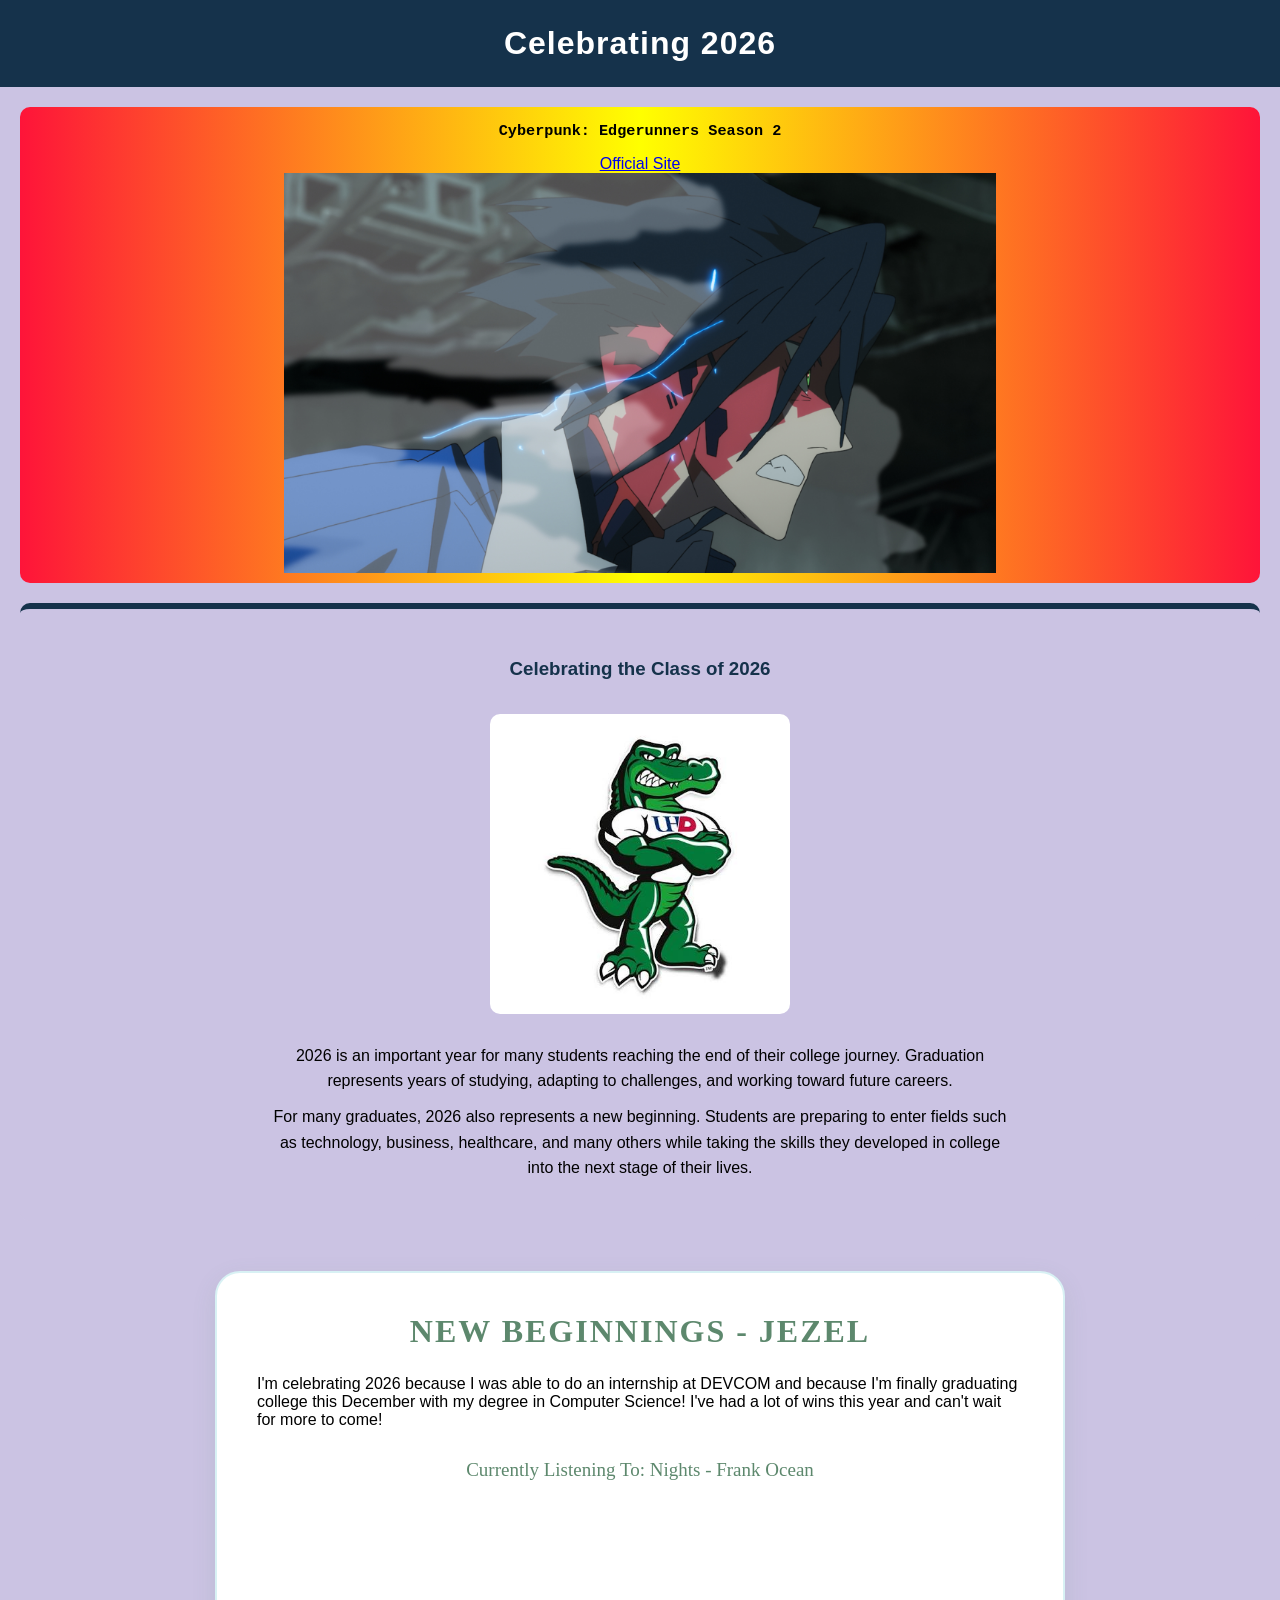
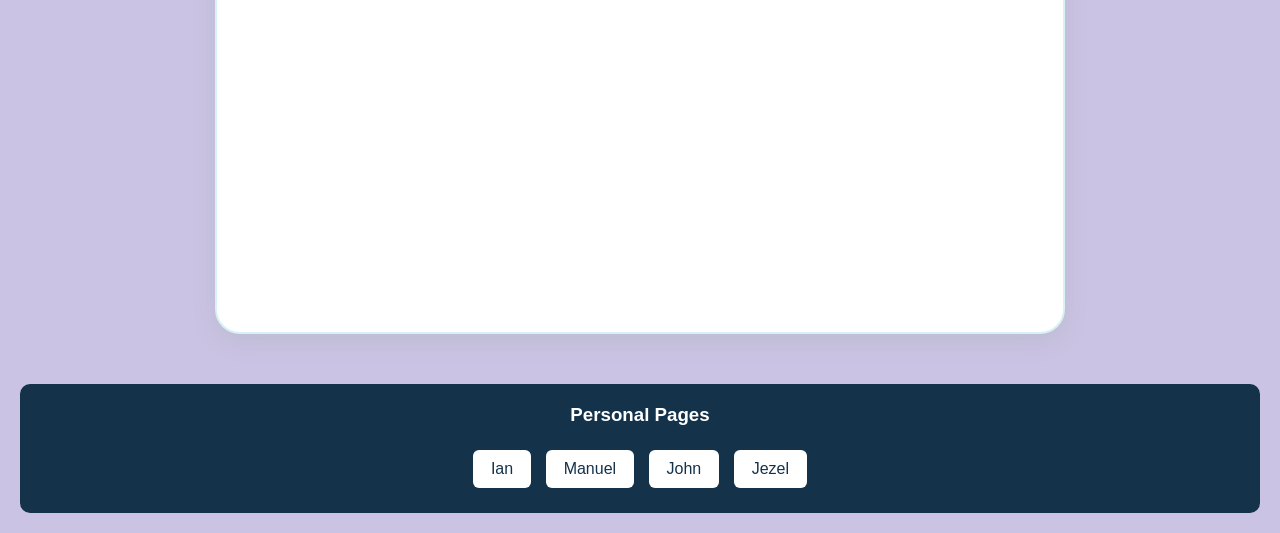
==== index.html @ 24ac6df6 "Added my personal webpage + section for main page" ====
<!DOCTYPE html>

<html>

<head>
    <meta charset="UTF-8">
    <title>Group 10's Website</title>
    <link rel="stylesheet" href="css/main.css">
    <script src="js/script.js"></script>
</head>

<body onload="autoSlideshow();">
    <h1>Celebrating 2026</h1>

    <section id="edgerunners_section" >

        <h3 id="edgerunners_title">Cyberpunk: Edgerunners Season 2</h3>
        <a href="https://www.cyberpunk.net/en/edgerunners2" class="section_link">Official Site</a>

        <div class="slideshow">
            <img src="images/Weak_pointing.jpeg" alt="Kingsley pointing" class="slide">
            <img src="images/D_angry.jpeg" alt="D angry" class="slide">
            <img src="images/Edgerunners_2_Night_City_dark.jpeg", alt="Dark city" class="slide">
        </div>

    </section>
<section id="graduation_section">

    <h3 id="graduation_title">Celebrating the Class of 2026</h3>

    <img src="images/uhd-gator.jpg"
         alt="University of Houston-Downtown Gator"
         class="graduation_image">

    <p>
        2026 is an important year for many students reaching the end of their college journey.
        Graduation represents years of studying, adapting to challenges, and working toward
        future careers.
    </p>

    <p>
        For many graduates, 2026 also represents a new beginning. Students are preparing
        to enter fields such as technology, business, healthcare, and many others while
        taking the skills they developed in college into the next stage of their lives.
    </p>
</section>

<section id="jezellys_section">

    <h3 id="jezel_title">New Beginnings - Jezel</h3>

    <p>
        I'm celebrating 2026 because I was able to do an internship
        at DEVCOM and because I'm finally graduating college 
        this December with my degree in Computer Science!
        I've had a lot of wins this year and can't wait for more to come!
    </p>

    
<div class="jezel_music">

    <h4>Currently Listening To: Nights - Frank Ocean</h4>

    <iframe
        style="border-radius:12px"
        src="https://open.spotify.com/embed/track/7eqoqGkKwgOaWNNHx90uEZ?utm_source=generator"
        width="100%"
        height="352"
        frameborder="0"
        allowfullscreen
        allow="autoplay; clipboard-write; encrypted-media; fullscreen; picture-in-picture"
        loading="lazy">
    </iframe>

</div>



</section>

<div id="personal_pages">
    <h3>Personal Pages</h3>

    <a href="pages/Ian.html">Ian</a>
    <a href="pages/manuel.html">Manuel</a>
    <a href="pages/john-webpage.html">John</a>
    <a href="pages/jezel.html">Jezel</a>
</div>
</body>

</html>
---- css/main.css ----
body {
    background-color: #CBC3E3;
    font-family: Arial, sans-serif;
    margin: 0;
}

h1 {
    text-align: center;
    background-color: #15324b;
    color: white;
    margin: 0;
    padding: 25px;
    letter-spacing: 1px;
}

section {
    margin: 20px;
    border-radius: 10px;
    overflow: hidden;
}

#edgerunners_section{
    padding-bottom: 10px;
    background-image: linear-gradient(to right, #FE1439, yellow, #FE1439);
}

#edgerunners_title{
    font-family: monospace;
    text-align: center;
}

.section_link{
    display: block;
    text-align: center;
}

.slide{
    height: 400px;
    display: block;
    margin-left: auto;
    margin-right: auto;
}
#graduation_section {
    background-color: #CBC3E3;
    padding: 30px;
    text-align: center;
    border-top: 6px solid #15324b;
}
#graduation_title {
    color: #15324b;
}

.graduation_image {
    width: 300px;
    max-width: 90%;
    border-radius: 10px;
    margin: 15px 0;
}

#graduation_section p {
    max-width: 750px;
    margin: 10px auto;
    line-height: 1.6;
}
#personal_pages {
    background-color: #15324b;
    color: white;
    text-align: center;
    padding: 20px;
    margin: 20px;
    border-radius: 10px;
}

#personal_pages h3 {
    margin-top: 0;
}

#personal_pages a {
    display: inline-block;
    background-color: white;
    color: #15324b;
    text-decoration: none;
    padding: 10px 18px;
    margin: 5px;
    border-radius: 6px;
}

#personal_pages a:hover {
    background-color: #eaf2f8;
}



.jezel_music {
    text-align: center;
    max-width: 550px;
    margin: 30px auto;
}

.jezel_music h4 {
    color: #5D886D;
    font-family: Georgia, serif;
    font-size: 19px;
    font-weight: normal;
}

.jezel_music iframe {
    width: 100%;
    border: none;
    border-radius: 12px;
}


#jezellys_section {
    background-color: white;
    border: 2px solid #D8F1F4;
    border-radius: 25px;
    padding: 40px;
    margin: 50px auto;
    max-width: 850px;
    box-sizing: border-box;
    box-shadow: 0 8px 25px rgba(93, 136, 109, 0.12);
}


#jezel_title {
    color: #5D886D;
    font-family: Georgia, serif;
    font-size: 32px;
    font-weight: bold;
    text-align: center;
    text-transform: uppercase;
    letter-spacing: 2px;
    background: transparent;
    width: 100%;
    padding: 0;
    margin: 0 0 25px 0;
    box-shadow: none;
}
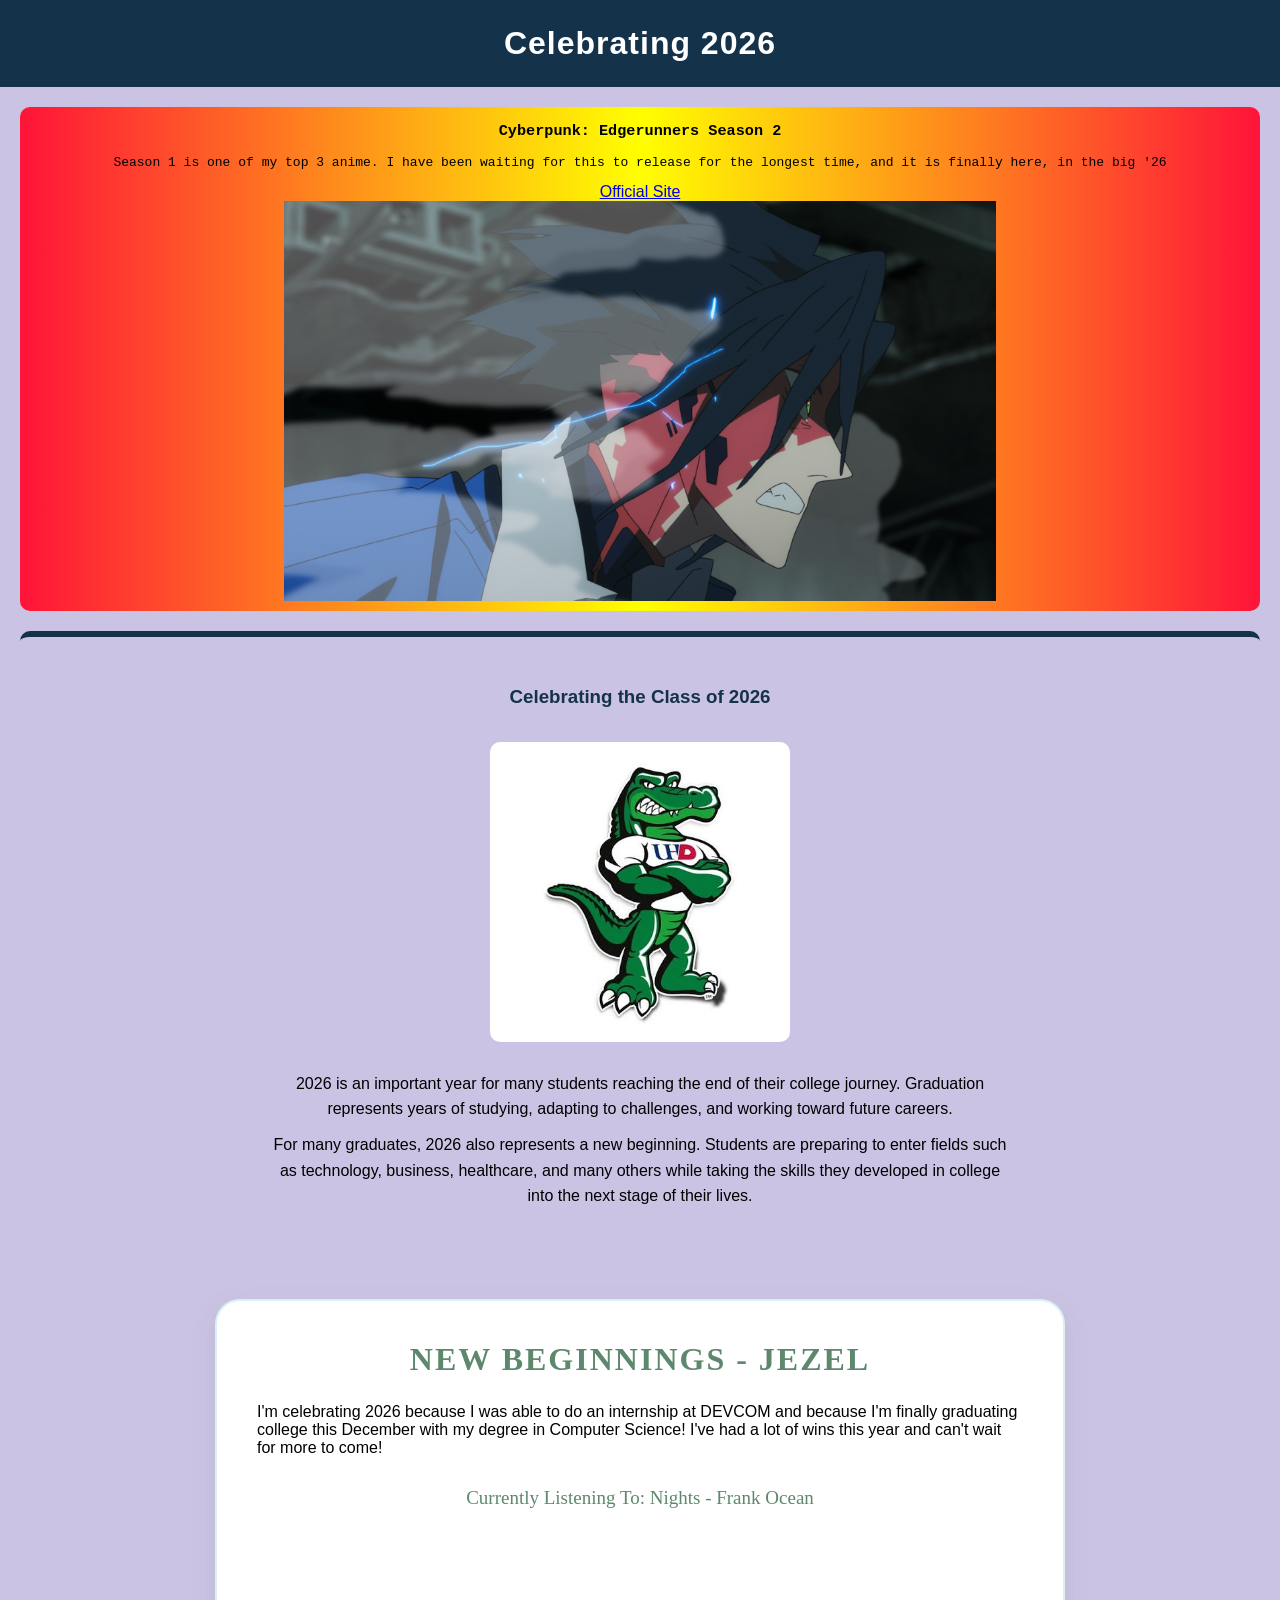
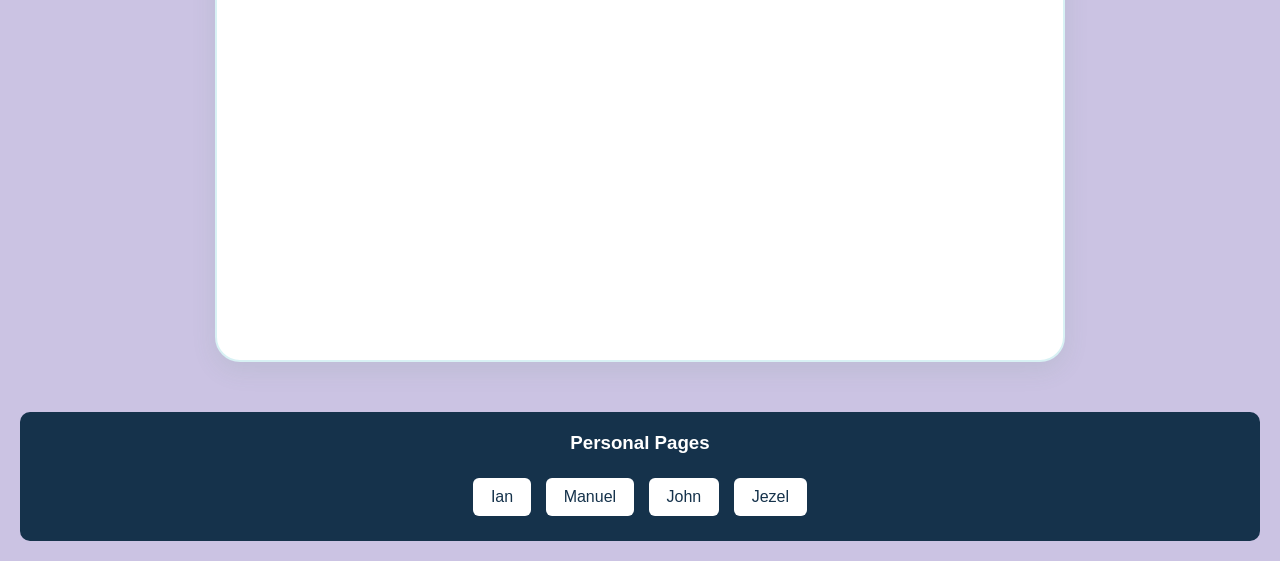
==== commit d3aa095e: "Added text" ====
--- a/index.html
+++ b/index.html
@@ -15,6 +15,7 @@
     <section id="edgerunners_section" >
 
         <h3 id="edgerunners_title">Cyberpunk: Edgerunners Season 2</h3>
+        <p style="font-family: monospace; text-align: center;">Season 1 is one of my top 3 anime. I have been waiting for this to release for the longest time, and it is finally here, in the big '26</p>
         <a href="https://www.cyberpunk.net/en/edgerunners2" class="section_link">Official Site</a>
 
         <div class="slideshow">
@@ -22,6 +23,8 @@
             <img src="images/D_angry.jpeg" alt="D angry" class="slide">
             <img src="images/Edgerunners_2_Night_City_dark.jpeg", alt="Dark city" class="slide">
         </div>
+
+        
 
     </section>
 <section id="graduation_section">
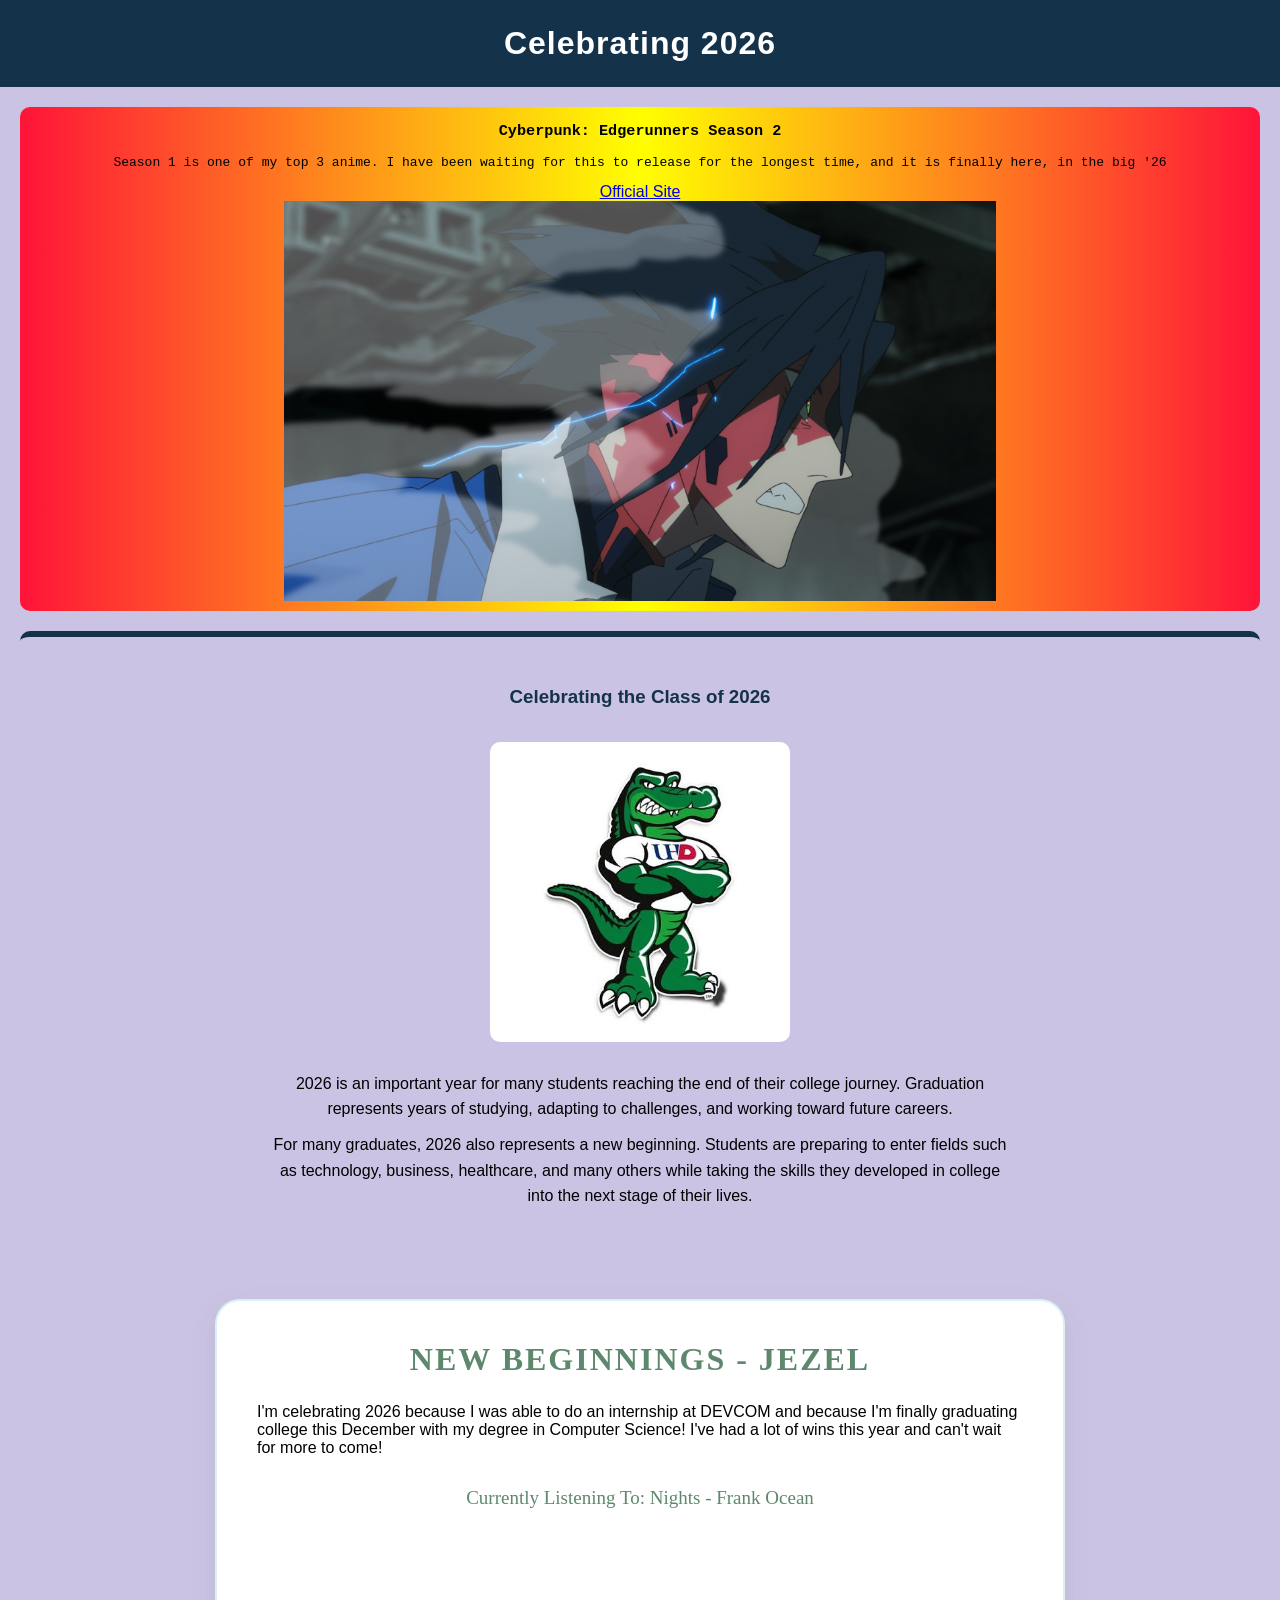
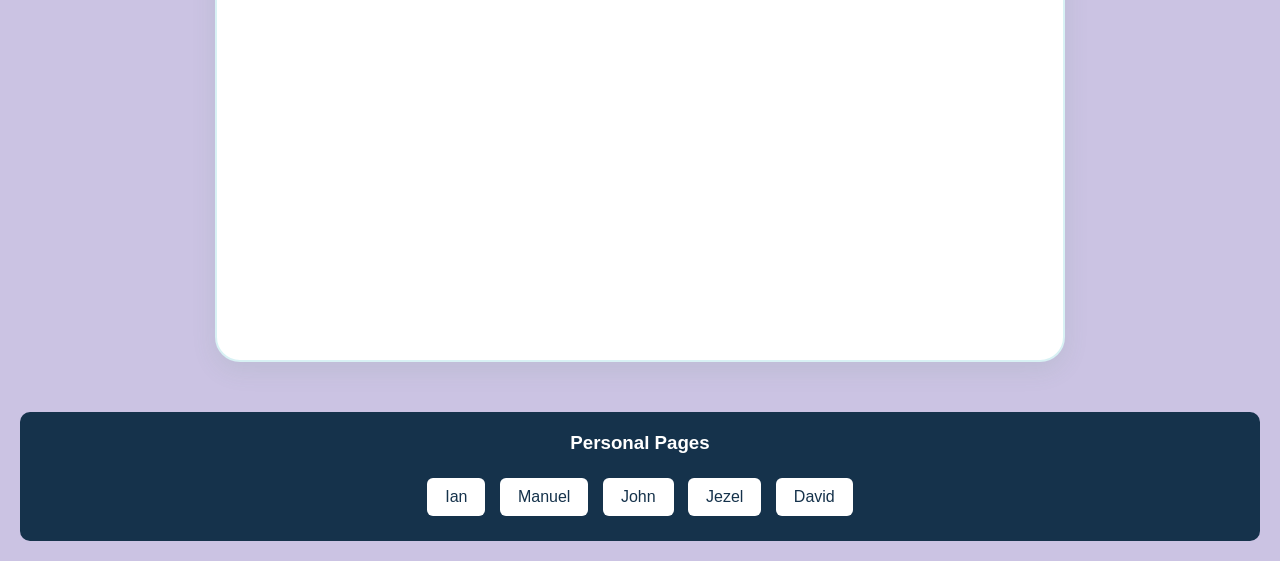
==== commit 219067c1: "added my page, images, and page link" ====
--- a/index.html
+++ b/index.html
@@ -88,6 +88,7 @@
     <a href="pages/manuel.html">Manuel</a>
     <a href="pages/john-webpage.html">John</a>
     <a href="pages/jezel.html">Jezel</a>
+    <a href="pages/david.html">David</a>
 </div>
 </body>
 
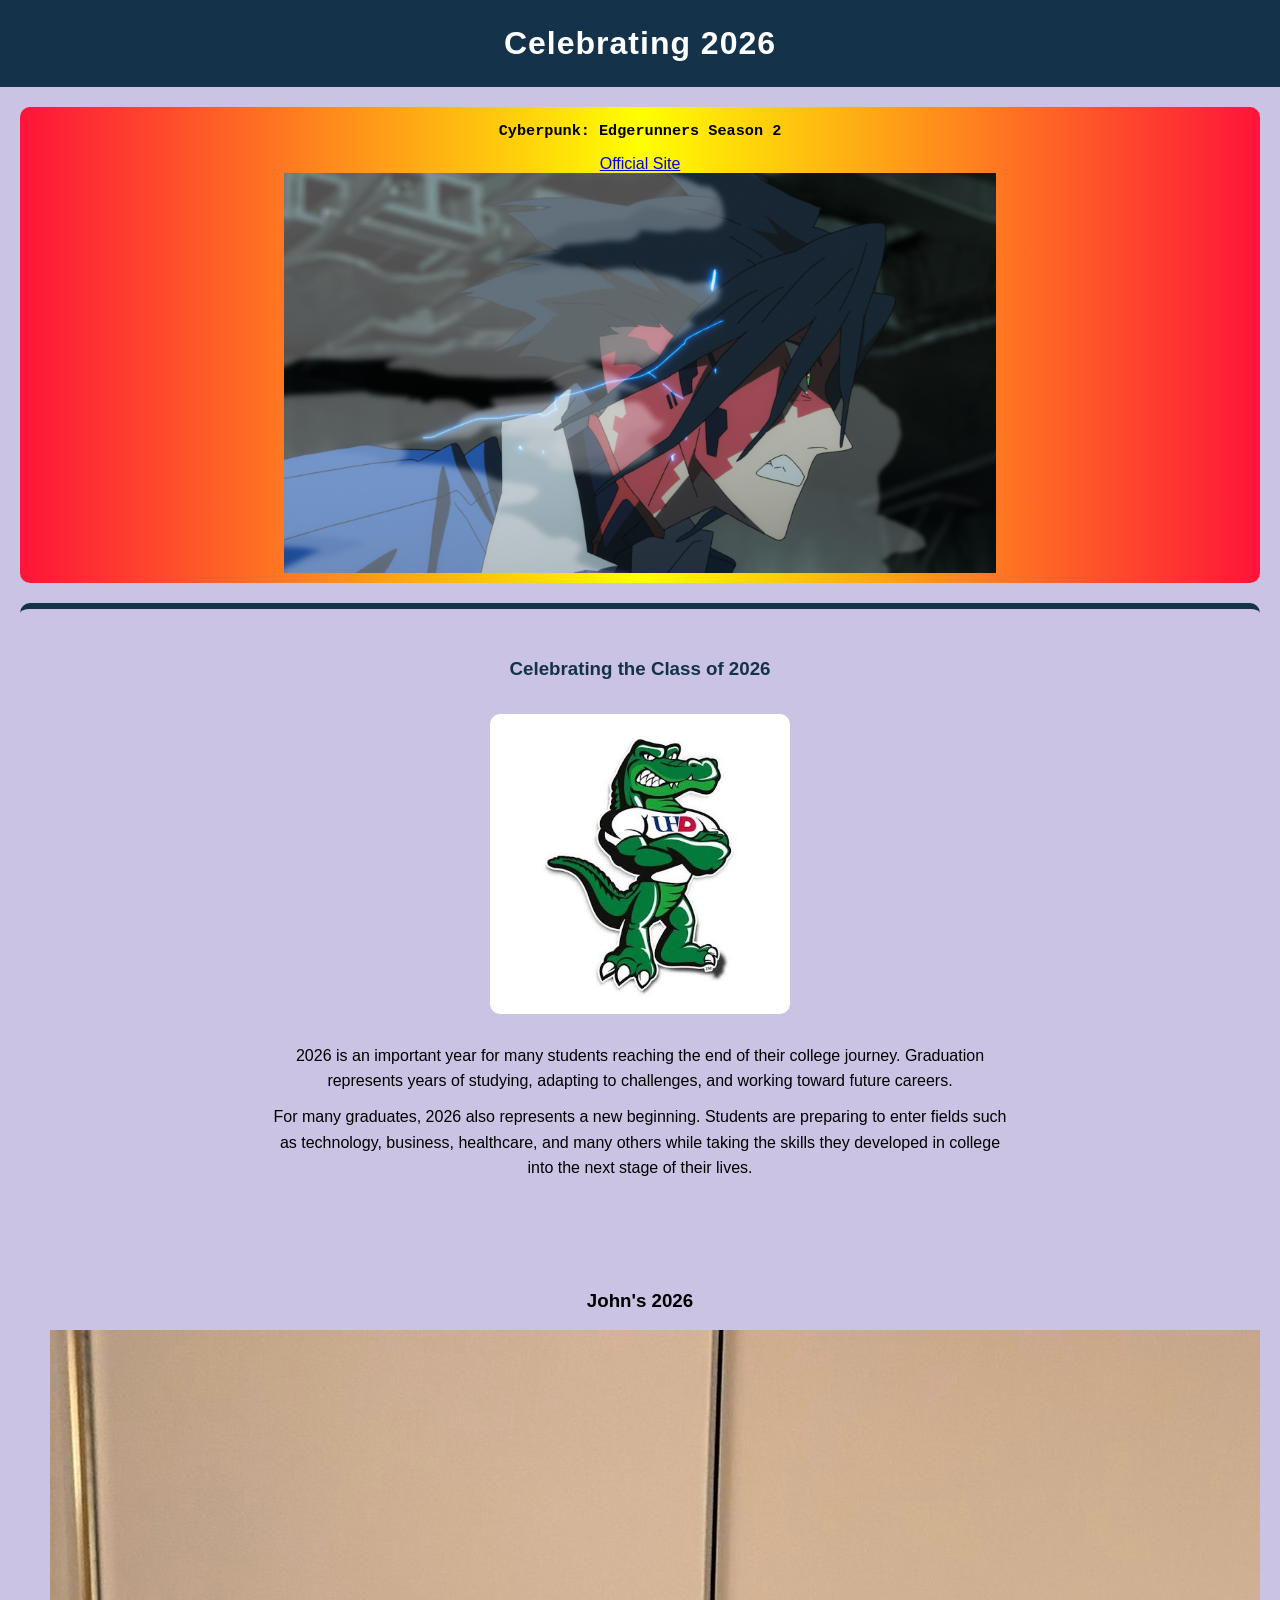
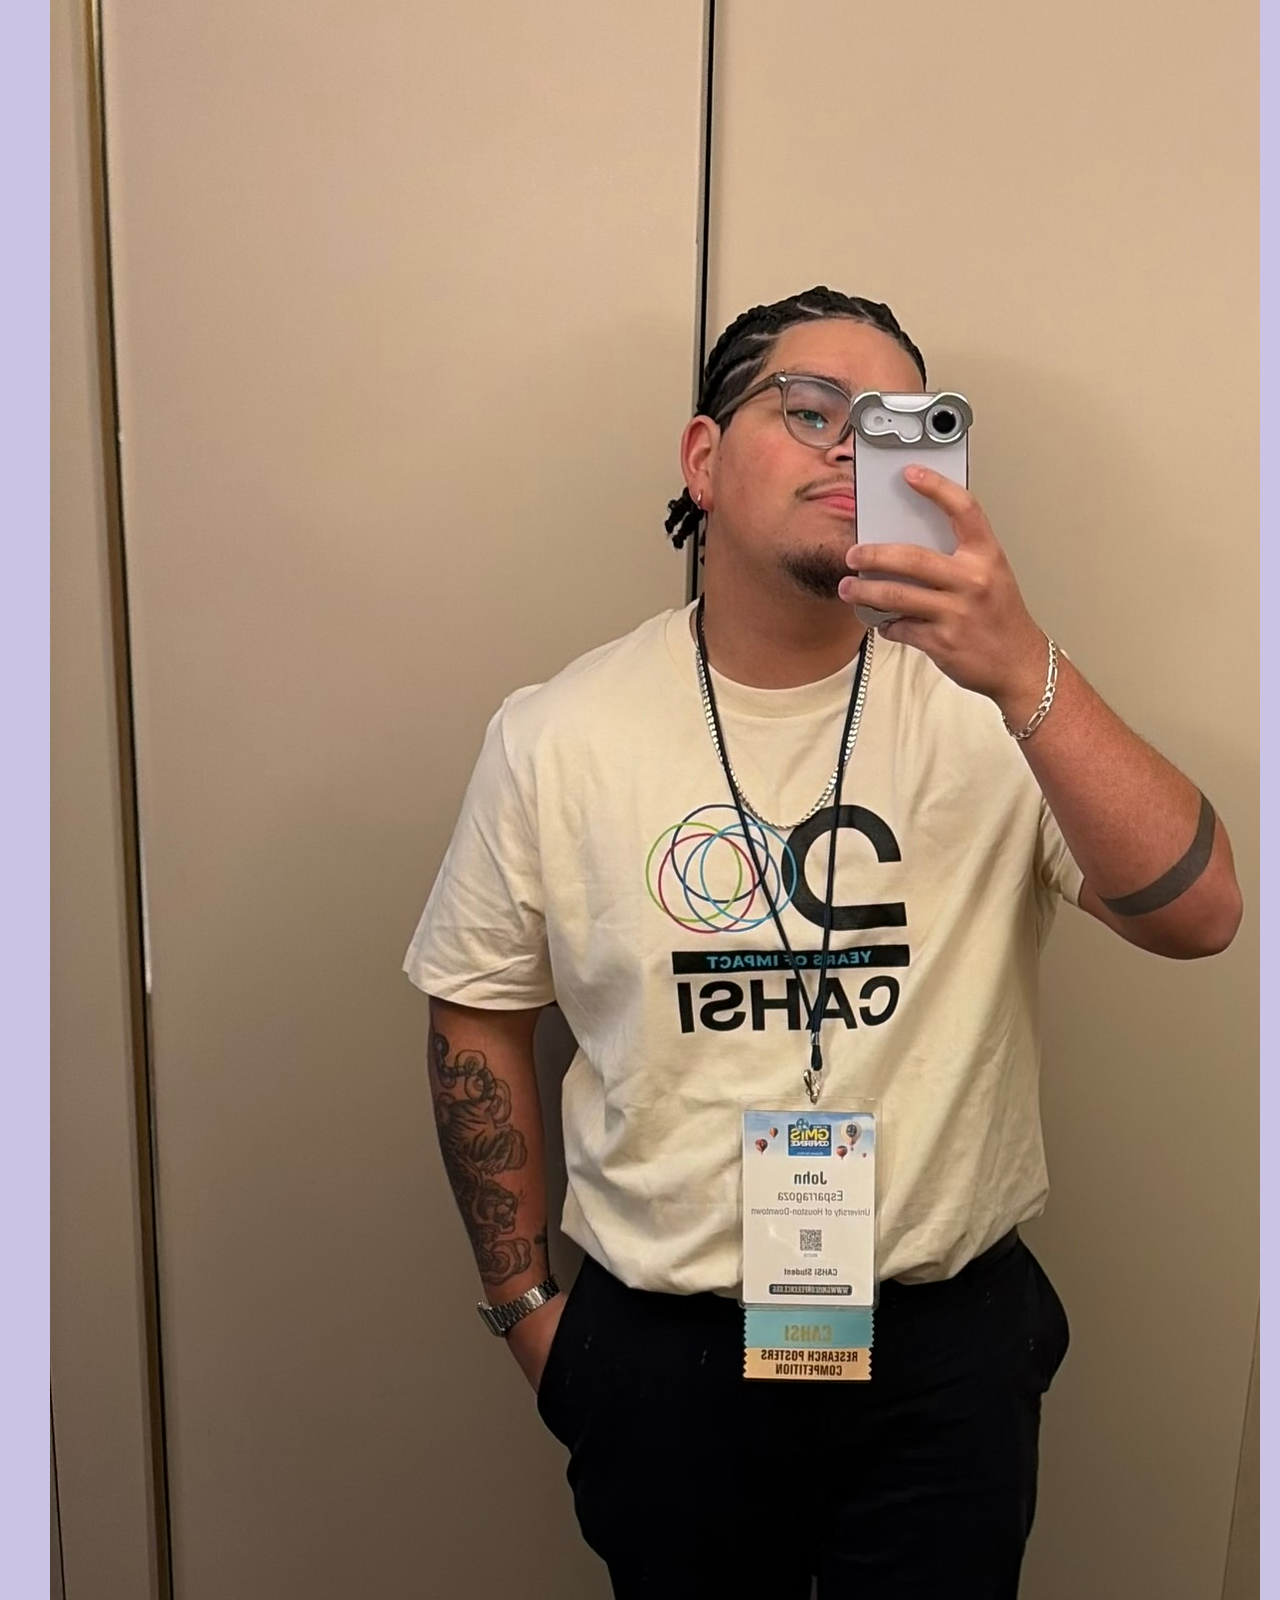
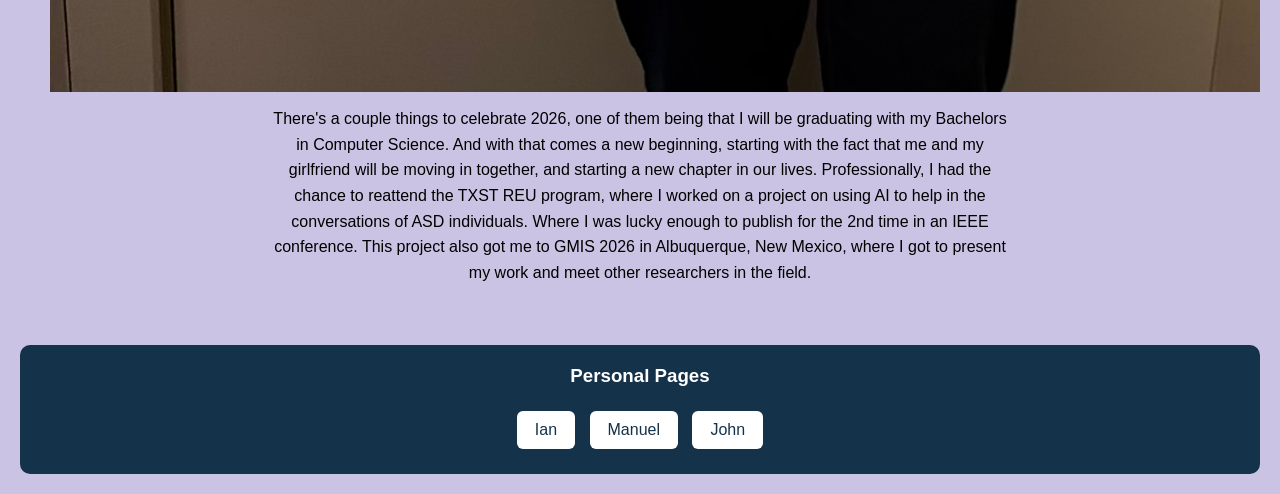
==== commit d3b4f457: "johns section" ====
--- a/index.html
+++ b/index.html
@@ -15,7 +15,6 @@
     <section id="edgerunners_section" >
 
         <h3 id="edgerunners_title">Cyberpunk: Edgerunners Season 2</h3>
-        <p style="font-family: monospace; text-align: center;">Season 1 is one of my top 3 anime. I have been waiting for this to release for the longest time, and it is finally here, in the big '26</p>
         <a href="https://www.cyberpunk.net/en/edgerunners2" class="section_link">Official Site</a>
 
         <div class="slideshow">
@@ -23,8 +22,6 @@
             <img src="images/D_angry.jpeg" alt="D angry" class="slide">
             <img src="images/Edgerunners_2_Night_City_dark.jpeg", alt="Dark city" class="slide">
         </div>
-
-        
 
     </section>
 <section id="graduation_section">
@@ -48,37 +45,19 @@
     </p>
 </section>
 
-<section id="jezellys_section">
+<section id="johns_section">
 
-    <h3 id="jezel_title">New Beginnings - Jezel</h3>
-
+    <h3 id="johns_title">John's 2026</h3>
+    <img src="images/gmis-selfie.JPEG" alt="John at GMIS 2026" class="johns_image">
     <p>
-        I'm celebrating 2026 because I was able to do an internship
-        at DEVCOM and because I'm finally graduating college 
-        this December with my degree in Computer Science!
-        I've had a lot of wins this year and can't wait for more to come!
+        There's a couple things to celebrate 2026, one of them being that I will be graduating with 
+        my Bachelors in Computer Science. And with that comes a new beginning, starting with the fact that me and
+        my girlfriend will be moving in together, and starting a new chapter in our lives.
+        Professionally, I had the chance to reattend the TXST REU program, where I worked on a project on using AI
+        to help in the conversations of ASD individuals. Where I was lucky enough to publish for the 2nd time in an
+        IEEE conference. This project also got me to GMIS 2026 in Albuquerque, New Mexico, where I got to present my 
+        work and meet other researchers in the field. 
     </p>
-
-    
-<div class="jezel_music">
-
-    <h4>Currently Listening To: Nights - Frank Ocean</h4>
-
-    <iframe
-        style="border-radius:12px"
-        src="https://open.spotify.com/embed/track/7eqoqGkKwgOaWNNHx90uEZ?utm_source=generator"
-        width="100%"
-        height="352"
-        frameborder="0"
-        allowfullscreen
-        allow="autoplay; clipboard-write; encrypted-media; fullscreen; picture-in-picture"
-        loading="lazy">
-    </iframe>
-
-</div>
-
-
-
 </section>
 
 <div id="personal_pages">
@@ -87,8 +66,6 @@
     <a href="pages/Ian.html">Ian</a>
     <a href="pages/manuel.html">Manuel</a>
     <a href="pages/john-webpage.html">John</a>
-    <a href="pages/jezel.html">Jezel</a>
-    <a href="pages/david.html">David</a>
 </div>
 </body>
 
--- a/css/main.css
+++ b/css/main.css
@@ -62,6 +62,26 @@
     margin: 10px auto;
     line-height: 1.6;
 }
+
+#johns_section {
+    background-color: #CBC3E3;
+    padding: 30px;
+    text-align: center;
+}
+
+#johns_section p {
+    max-width: 750px;
+    margin: 10px auto;
+    line-height: 1.6;
+}
+
+#johns_image {
+    width: 300px;
+    max-width: 90%;
+    border-radius: 10px;
+    margin: 15px 0;
+}
+
 #personal_pages {
     background-color: #15324b;
     color: white;
@@ -88,52 +108,3 @@
 #personal_pages a:hover {
     background-color: #eaf2f8;
 }
-
-
-
-.jezel_music {
-    text-align: center;
-    max-width: 550px;
-    margin: 30px auto;
-}
-
-.jezel_music h4 {
-    color: #5D886D;
-    font-family: Georgia, serif;
-    font-size: 19px;
-    font-weight: normal;
-}
-
-.jezel_music iframe {
-    width: 100%;
-    border: none;
-    border-radius: 12px;
-}
-
-
-#jezellys_section {
-    background-color: white;
-    border: 2px solid #D8F1F4;
-    border-radius: 25px;
-    padding: 40px;
-    margin: 50px auto;
-    max-width: 850px;
-    box-sizing: border-box;
-    box-shadow: 0 8px 25px rgba(93, 136, 109, 0.12);
-}
-
-
-#jezel_title {
-    color: #5D886D;
-    font-family: Georgia, serif;
-    font-size: 32px;
-    font-weight: bold;
-    text-align: center;
-    text-transform: uppercase;
-    letter-spacing: 2px;
-    background: transparent;
-    width: 100%;
-    padding: 0;
-    margin: 0 0 25px 0;
-    box-shadow: none;
-}
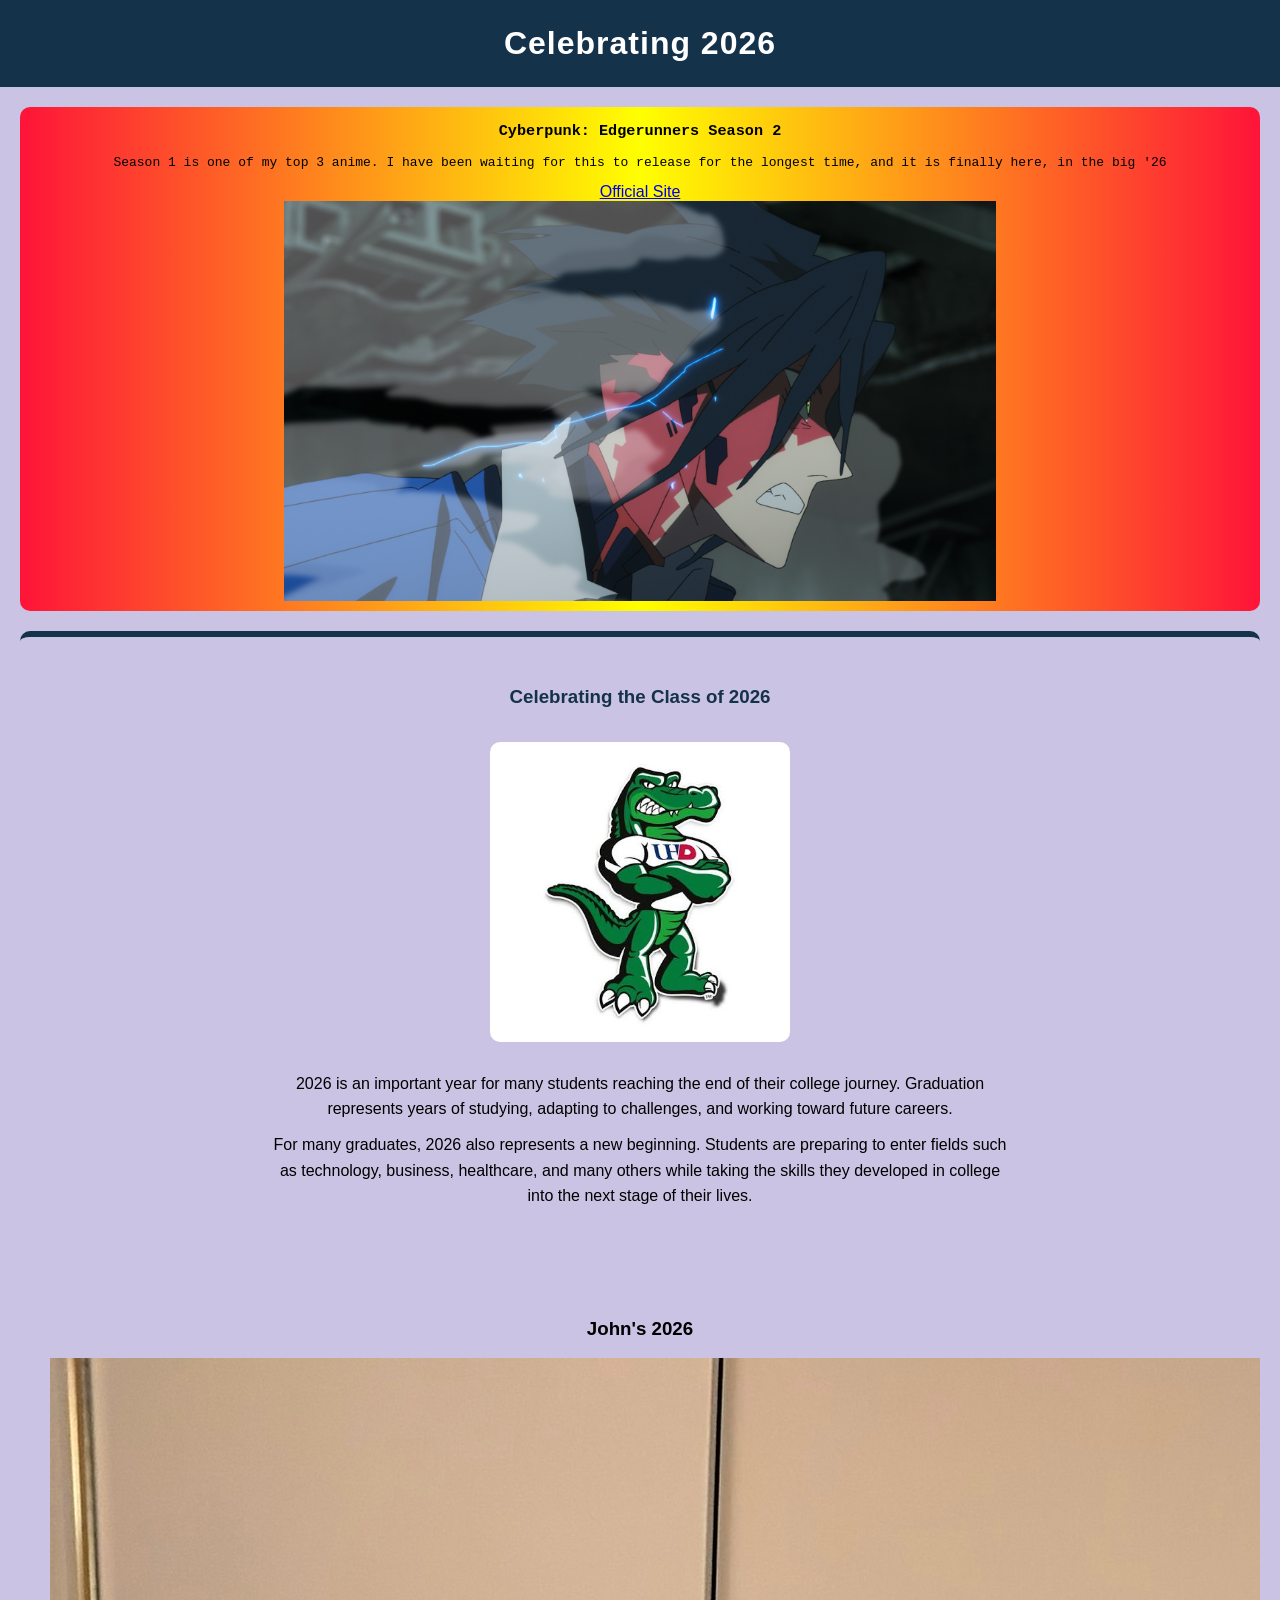
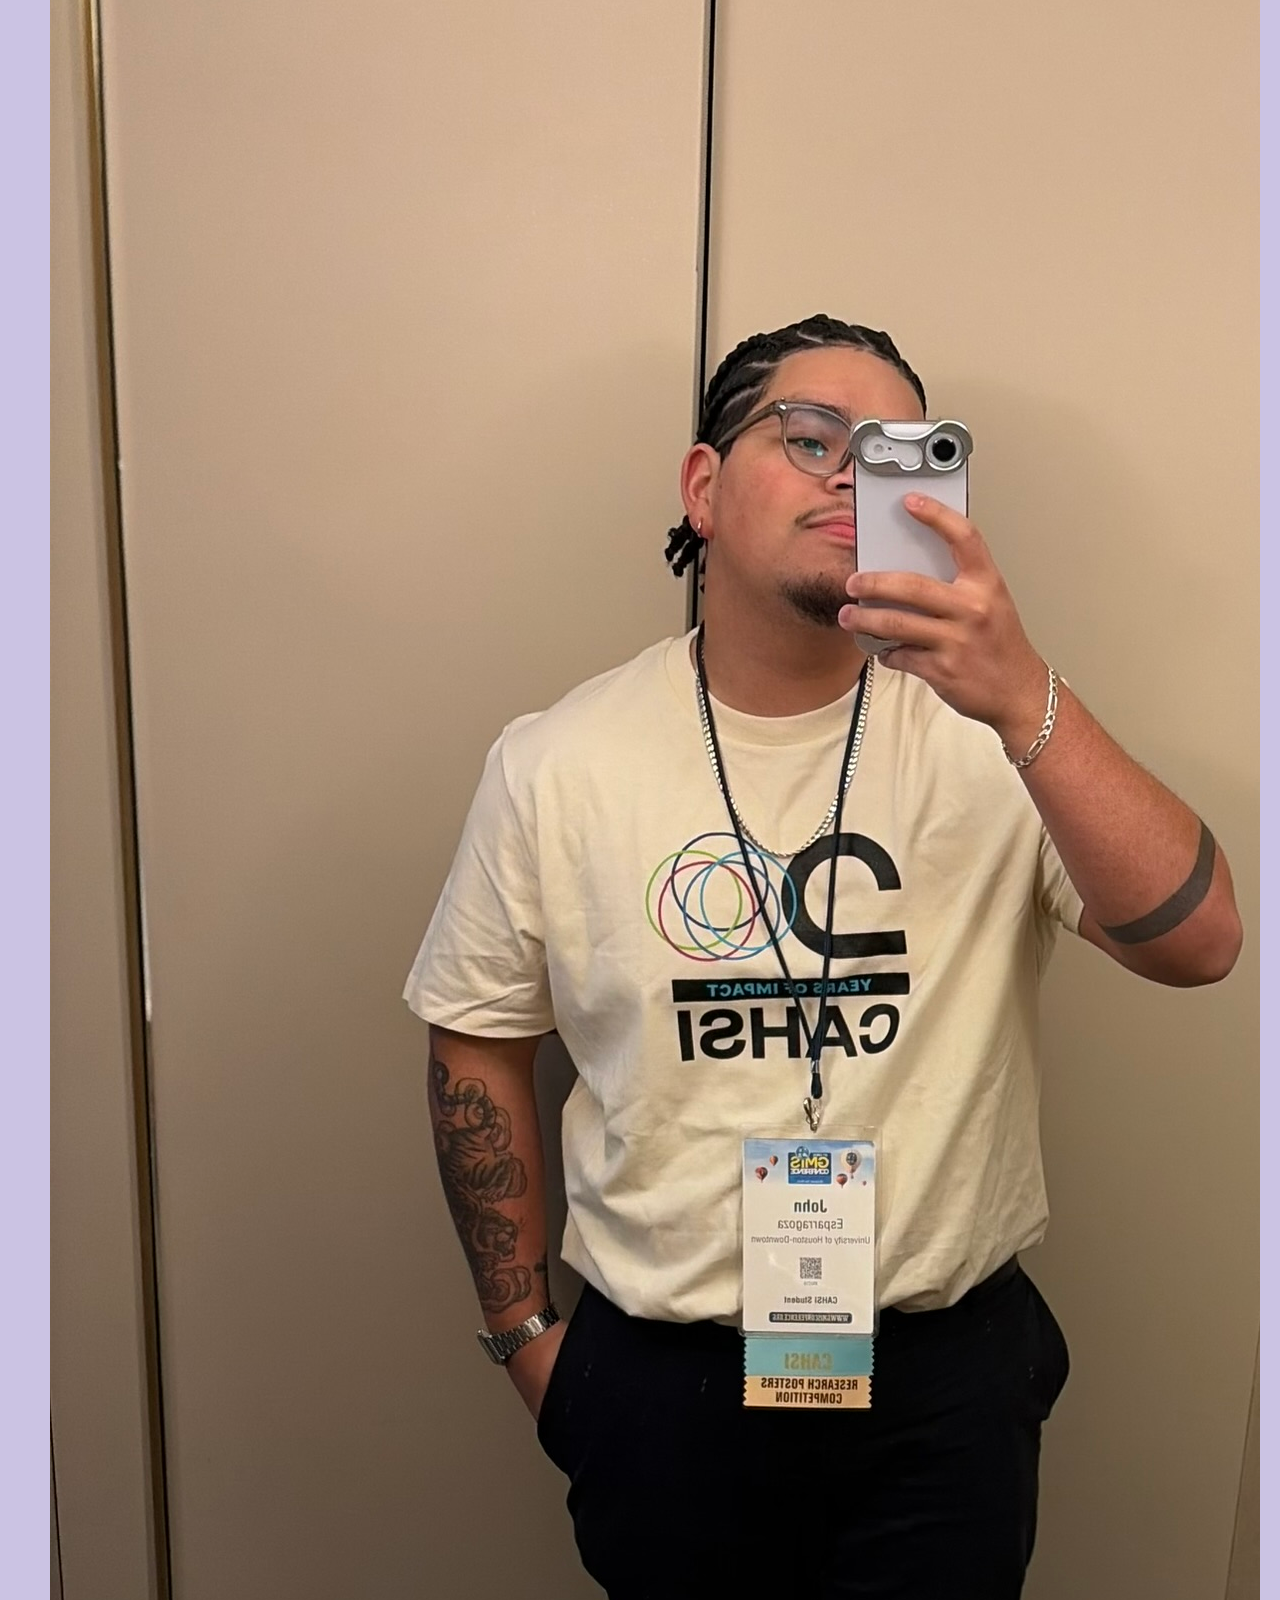
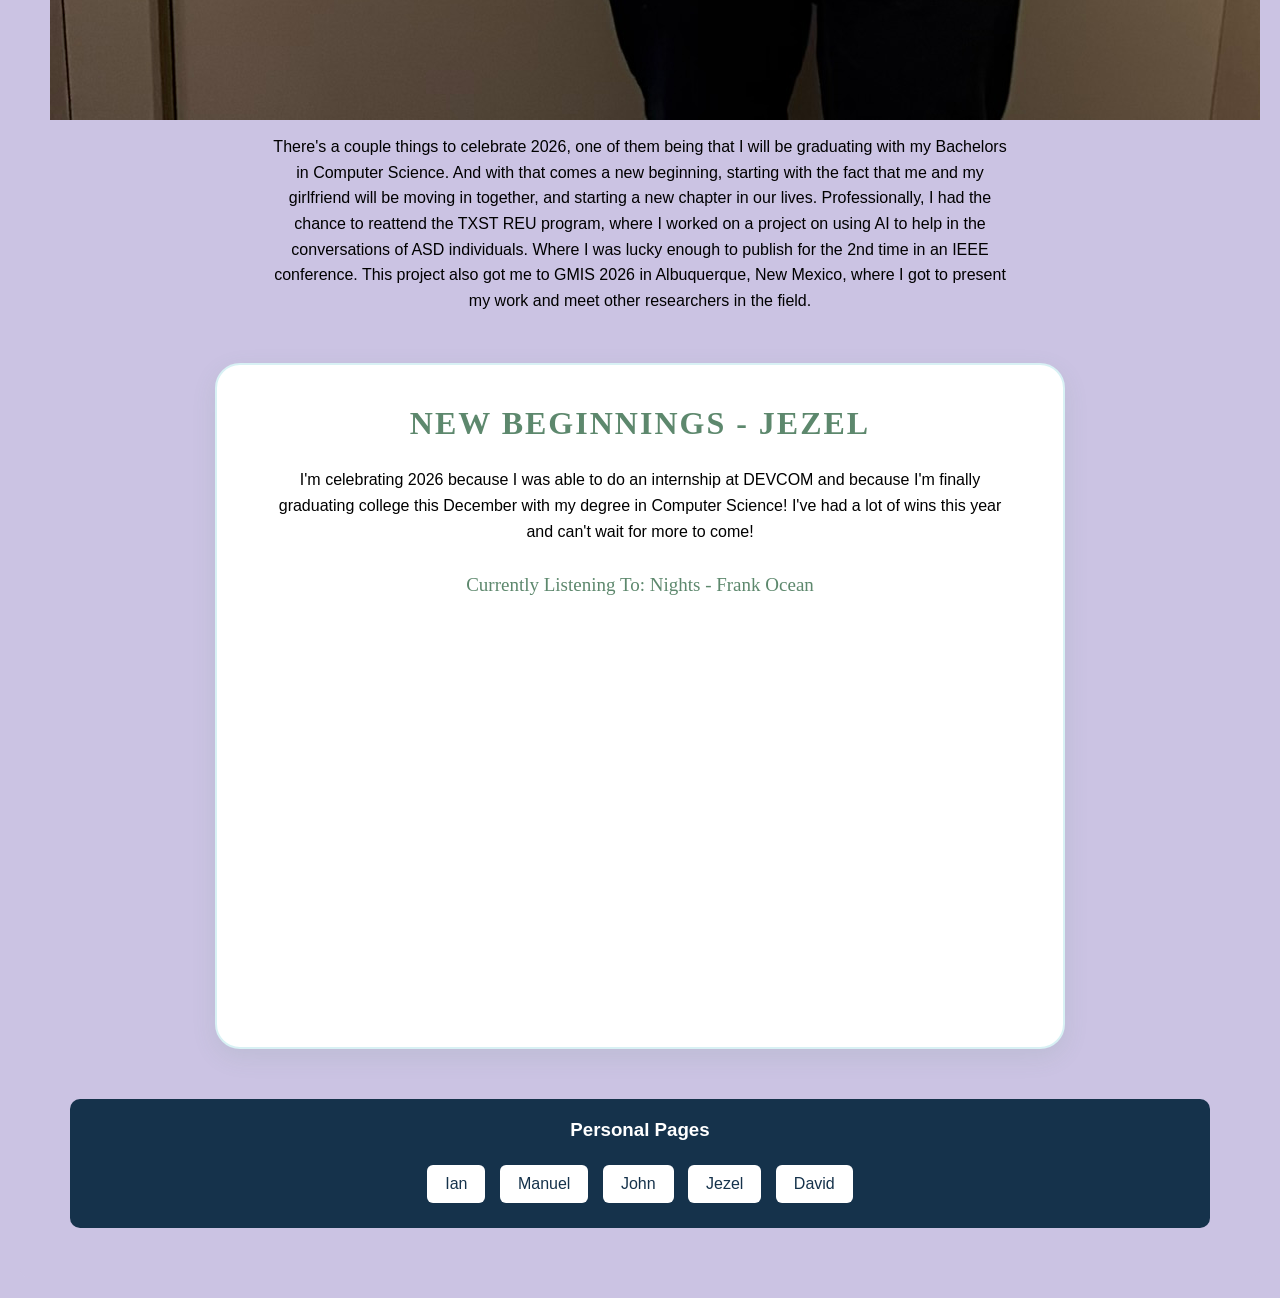
==== commit bf33db1d: "Merge branch 'main' of https://github.com/ianlapaglia/Group10Website" ====
--- a/index.html
+++ b/index.html
@@ -15,6 +15,7 @@
     <section id="edgerunners_section" >
 
         <h3 id="edgerunners_title">Cyberpunk: Edgerunners Season 2</h3>
+        <p style="font-family: monospace; text-align: center;">Season 1 is one of my top 3 anime. I have been waiting for this to release for the longest time, and it is finally here, in the big '26</p>
         <a href="https://www.cyberpunk.net/en/edgerunners2" class="section_link">Official Site</a>
 
         <div class="slideshow">
@@ -22,6 +23,8 @@
             <img src="images/D_angry.jpeg" alt="D angry" class="slide">
             <img src="images/Edgerunners_2_Night_City_dark.jpeg", alt="Dark city" class="slide">
         </div>
+
+        
 
     </section>
 <section id="graduation_section">
@@ -58,6 +61,38 @@
         IEEE conference. This project also got me to GMIS 2026 in Albuquerque, New Mexico, where I got to present my 
         work and meet other researchers in the field. 
     </p>
+    
+<section id="jezellys_section">
+
+    <h3 id="jezel_title">New Beginnings - Jezel</h3>
+
+    <p>
+        I'm celebrating 2026 because I was able to do an internship
+        at DEVCOM and because I'm finally graduating college 
+        this December with my degree in Computer Science!
+        I've had a lot of wins this year and can't wait for more to come!
+    </p>
+
+    
+<div class="jezel_music">
+
+    <h4>Currently Listening To: Nights - Frank Ocean</h4>
+
+    <iframe
+        style="border-radius:12px"
+        src="https://open.spotify.com/embed/track/7eqoqGkKwgOaWNNHx90uEZ?utm_source=generator"
+        width="100%"
+        height="352"
+        frameborder="0"
+        allowfullscreen
+        allow="autoplay; clipboard-write; encrypted-media; fullscreen; picture-in-picture"
+        loading="lazy">
+    </iframe>
+
+</div>
+
+
+
 </section>
 
 <div id="personal_pages">
@@ -66,6 +101,8 @@
     <a href="pages/Ian.html">Ian</a>
     <a href="pages/manuel.html">Manuel</a>
     <a href="pages/john-webpage.html">John</a>
+    <a href="pages/jezel.html">Jezel</a>
+    <a href="pages/david.html">David</a>
 </div>
 </body>
 
--- a/css/main.css
+++ b/css/main.css
@@ -108,3 +108,52 @@
 #personal_pages a:hover {
     background-color: #eaf2f8;
 }
+
+
+
+.jezel_music {
+    text-align: center;
+    max-width: 550px;
+    margin: 30px auto;
+}
+
+.jezel_music h4 {
+    color: #5D886D;
+    font-family: Georgia, serif;
+    font-size: 19px;
+    font-weight: normal;
+}
+
+.jezel_music iframe {
+    width: 100%;
+    border: none;
+    border-radius: 12px;
+}
+
+
+#jezellys_section {
+    background-color: white;
+    border: 2px solid #D8F1F4;
+    border-radius: 25px;
+    padding: 40px;
+    margin: 50px auto;
+    max-width: 850px;
+    box-sizing: border-box;
+    box-shadow: 0 8px 25px rgba(93, 136, 109, 0.12);
+}
+
+
+#jezel_title {
+    color: #5D886D;
+    font-family: Georgia, serif;
+    font-size: 32px;
+    font-weight: bold;
+    text-align: center;
+    text-transform: uppercase;
+    letter-spacing: 2px;
+    background: transparent;
+    width: 100%;
+    padding: 0;
+    margin: 0 0 25px 0;
+    box-shadow: none;
+}
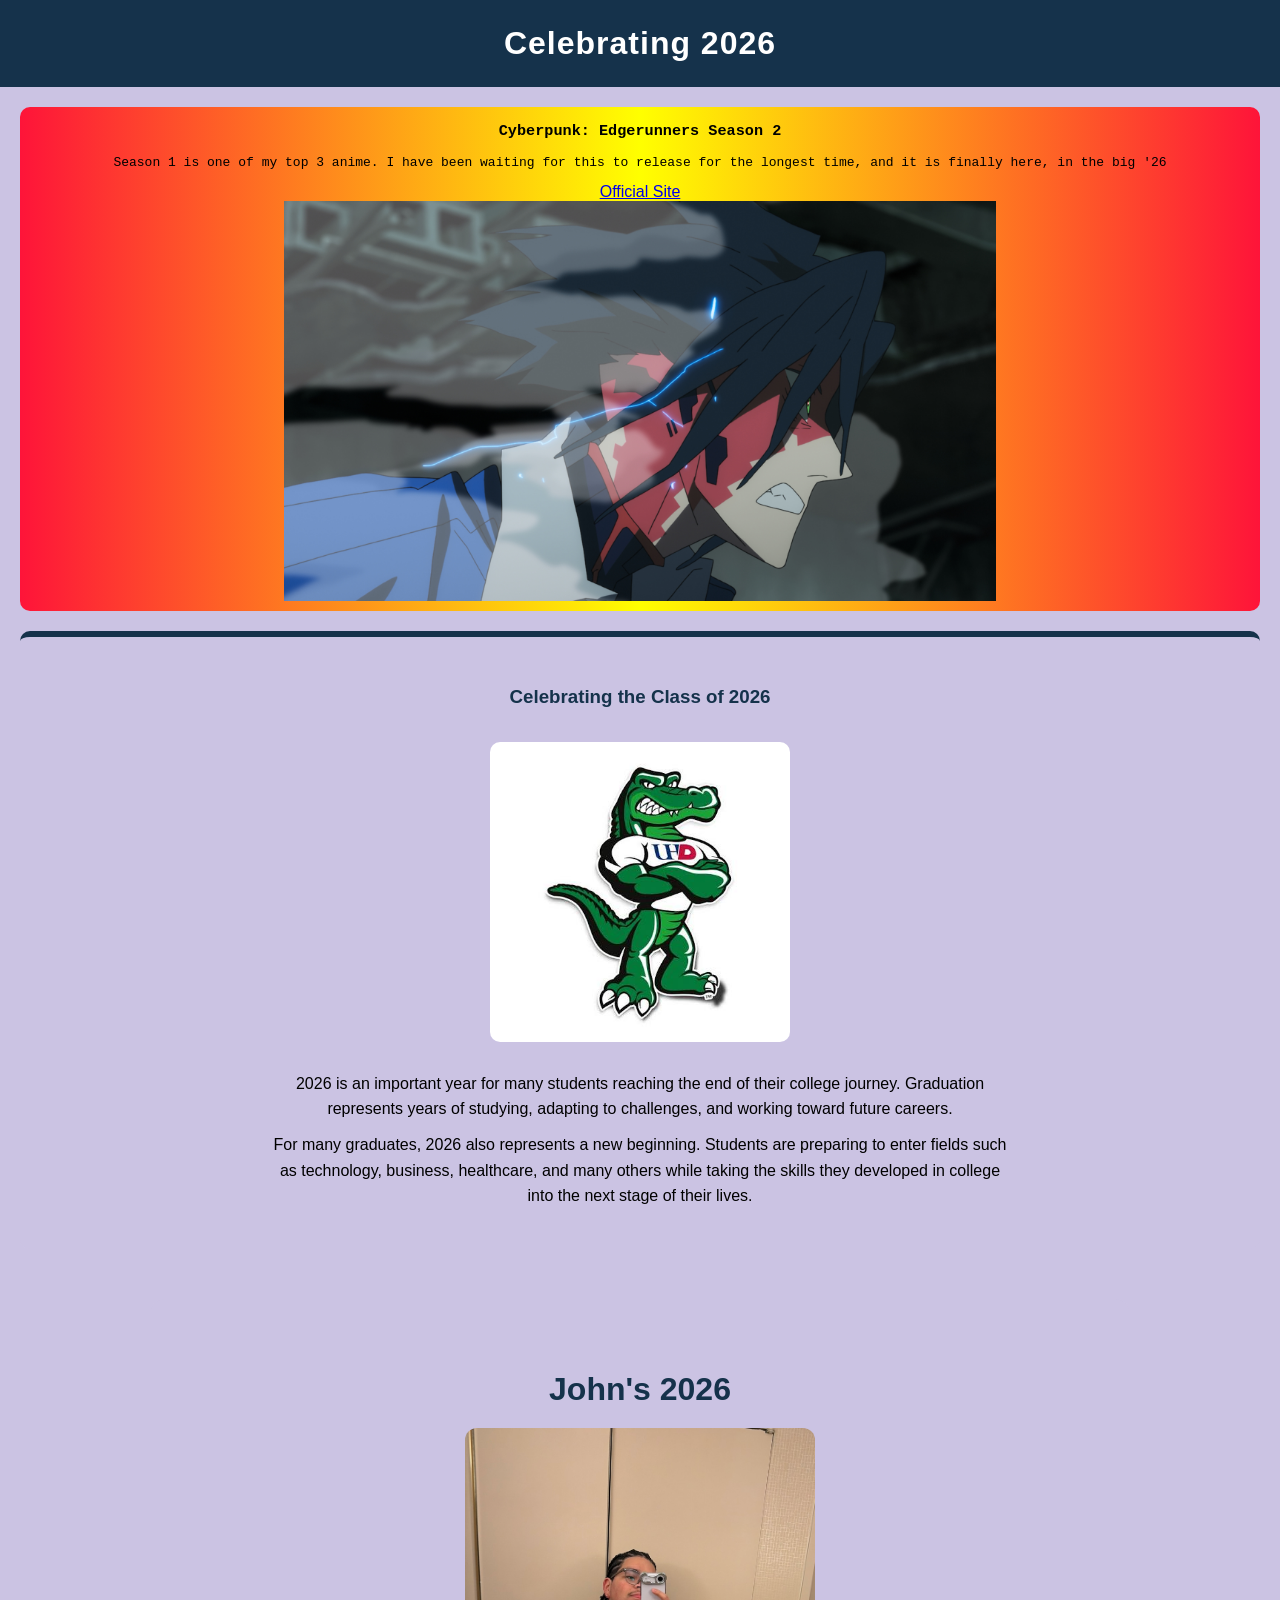
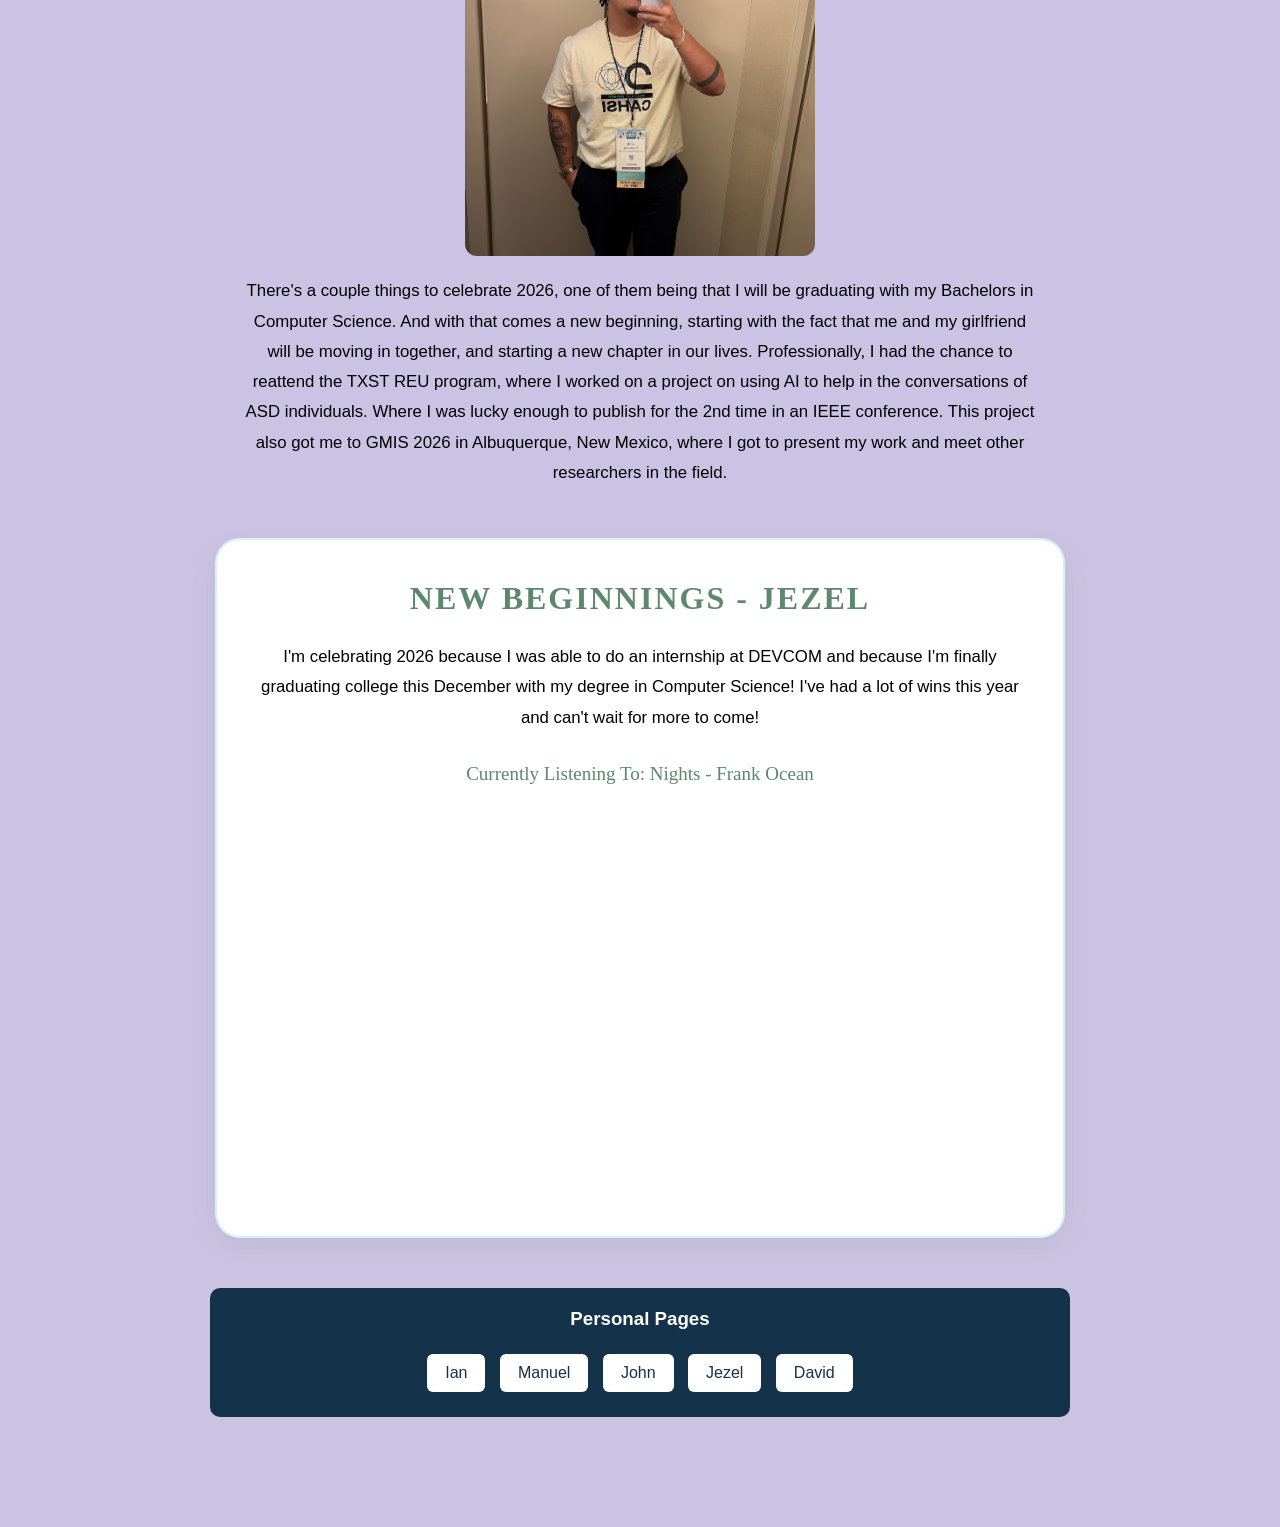
==== commit 7aa67d5e: "fixing section (css & index)" ====
--- a/index.html
+++ b/index.html
@@ -6,6 +6,7 @@
     <meta charset="UTF-8">
     <title>Group 10's Website</title>
     <link rel="stylesheet" href="css/main.css">
+    <link rel="stylesheet" href="css/john.css">
     <script src="js/script.js"></script>
 </head>
 
@@ -61,7 +62,7 @@
         IEEE conference. This project also got me to GMIS 2026 in Albuquerque, New Mexico, where I got to present my 
         work and meet other researchers in the field. 
     </p>
-    
+
 <section id="jezellys_section">
 
     <h3 id="jezel_title">New Beginnings - Jezel</h3>
--- a/css/main.css
+++ b/css/main.css
@@ -61,25 +61,6 @@
     max-width: 750px;
     margin: 10px auto;
     line-height: 1.6;
-}
-
-#johns_section {
-    background-color: #CBC3E3;
-    padding: 30px;
-    text-align: center;
-}
-
-#johns_section p {
-    max-width: 750px;
-    margin: 10px auto;
-    line-height: 1.6;
-}
-
-#johns_image {
-    width: 300px;
-    max-width: 90%;
-    border-radius: 10px;
-    margin: 15px 0;
 }
 
 #personal_pages {
--- a/css/john.css
+++ b/css/john.css
@@ -0,0 +1,31 @@
+/* john.css */
+
+#johns_section {
+    background-color: #CBC3E3;
+    padding: 40px;
+    margin: 50px auto;
+    max-width: 900px;
+    border-radius: 15px;
+    text-align: center;
+}
+
+#johns_title {
+    color: #15324b;
+    font-size: 2rem;
+    margin-bottom: 20px;
+}
+
+.johns_image {
+    width: 350px;
+    max-width: 90%;
+    border-radius: 12px;
+    margin: 20px auto;
+    display: block;
+}
+
+#johns_section p {
+    max-width: 800px;
+    margin: 0 auto;
+    line-height: 1.8;
+    font-size: 1.05rem;
+}
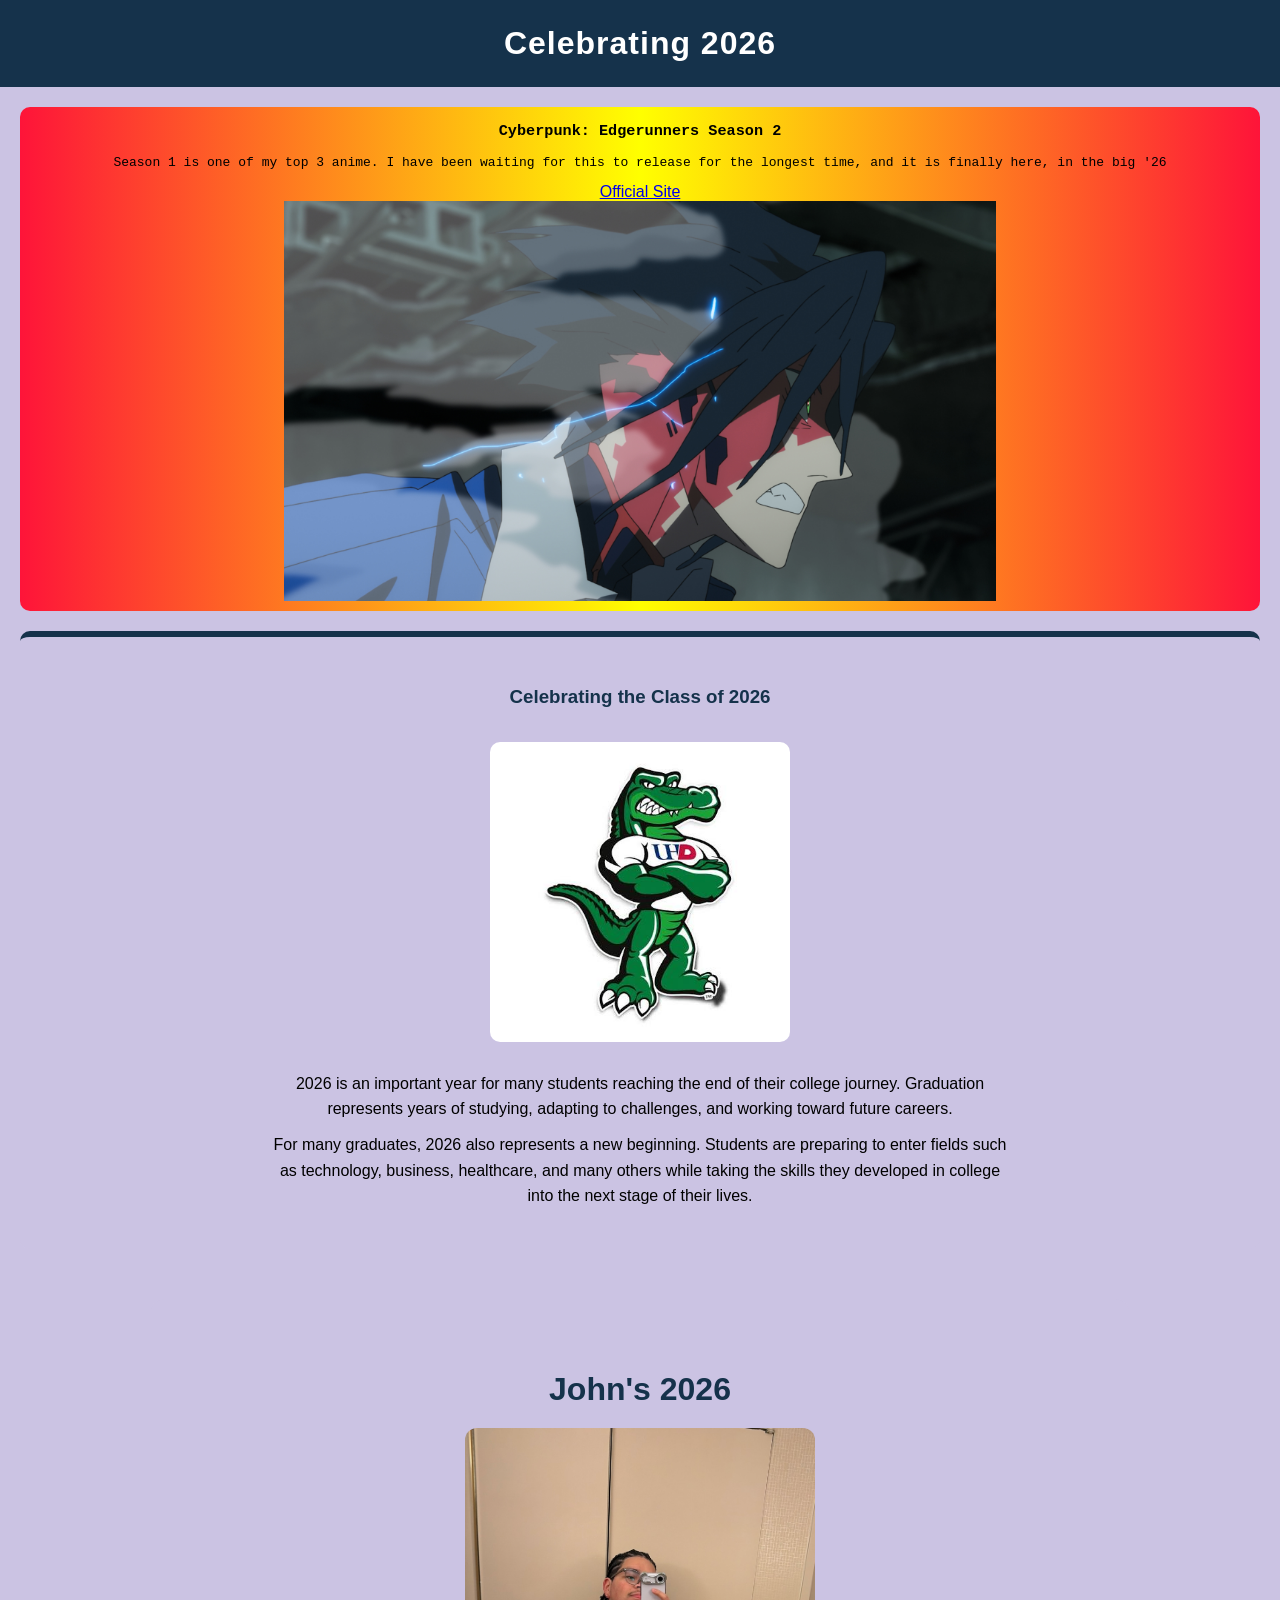
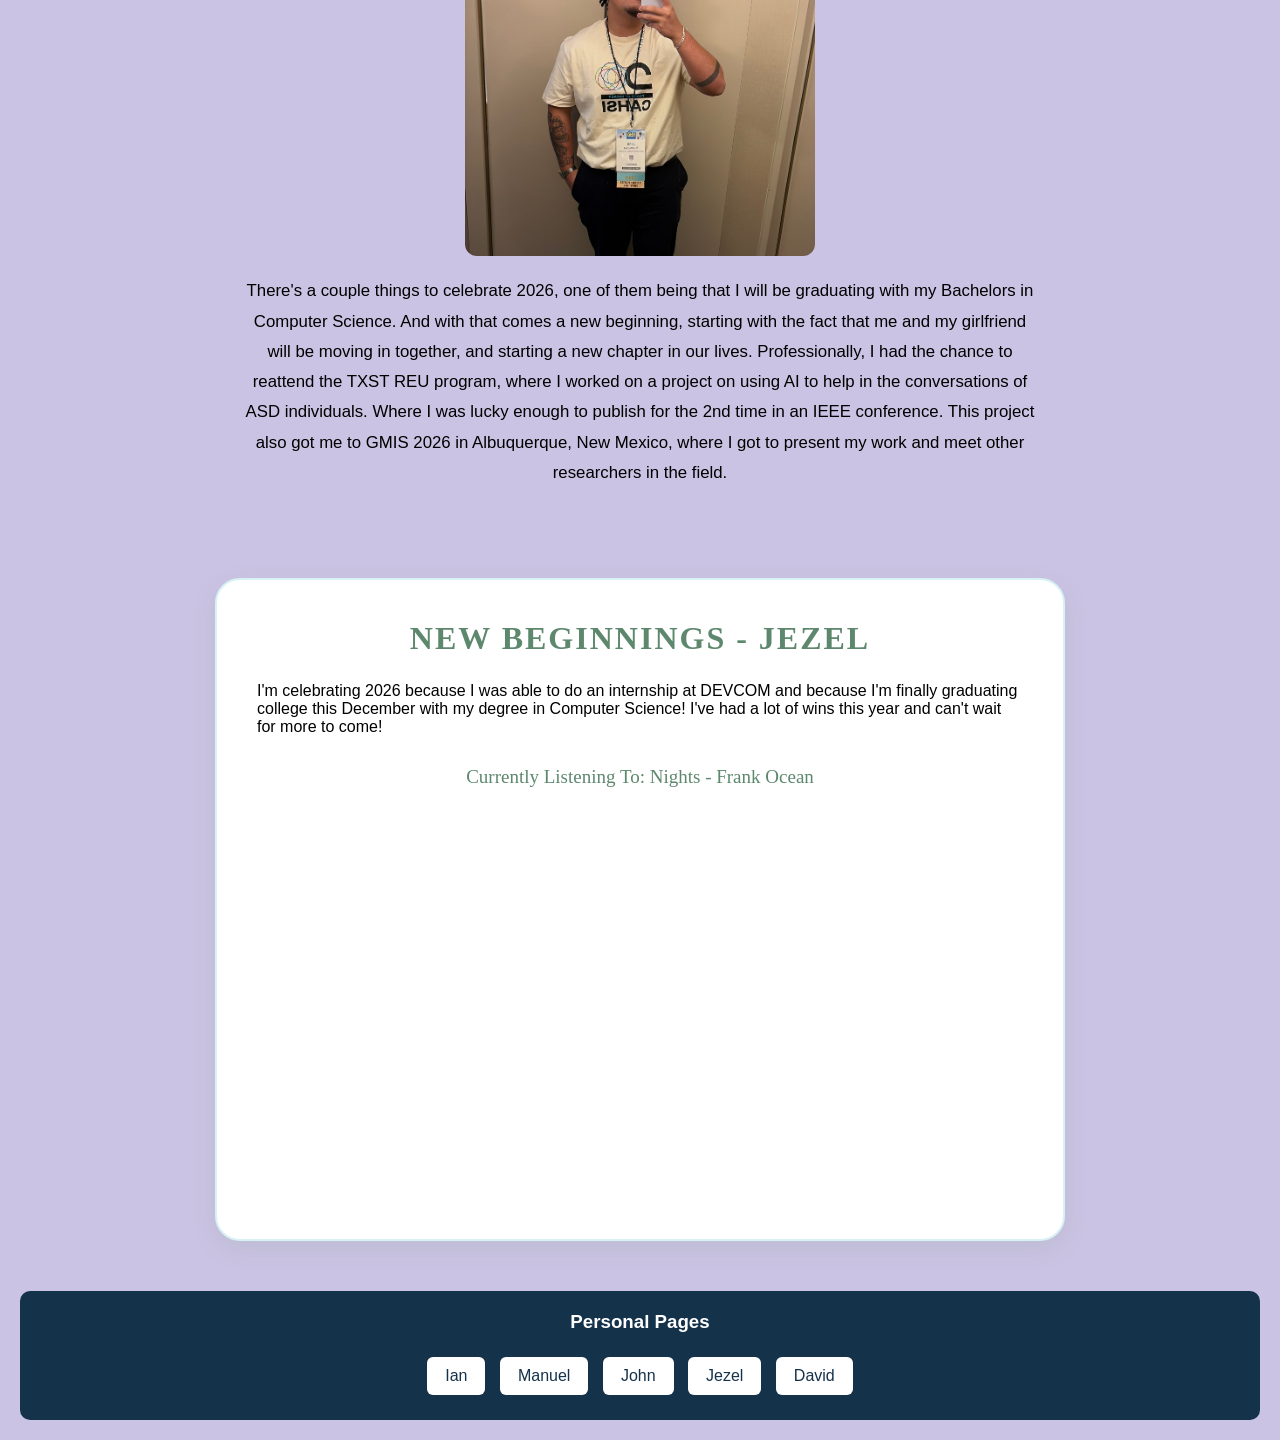
==== commit bd438960: "Add Manuel's section stylesheet to index.html Added a new stylesheet for Manuel's section." ====
--- a/index.html
+++ b/index.html
@@ -5,8 +5,11 @@
 <head>
     <meta charset="UTF-8">
     <title>Group 10's Website</title>
+
     <link rel="stylesheet" href="css/main.css">
     <link rel="stylesheet" href="css/john.css">
+    <link rel="stylesheet" href="css/manuel_section.css">
+
     <script src="js/script.js"></script>
 </head>
 
@@ -62,7 +65,7 @@
         IEEE conference. This project also got me to GMIS 2026 in Albuquerque, New Mexico, where I got to present my 
         work and meet other researchers in the field. 
     </p>
-
+</section>
 <section id="jezellys_section">
 
     <h3 id="jezel_title">New Beginnings - Jezel</h3>
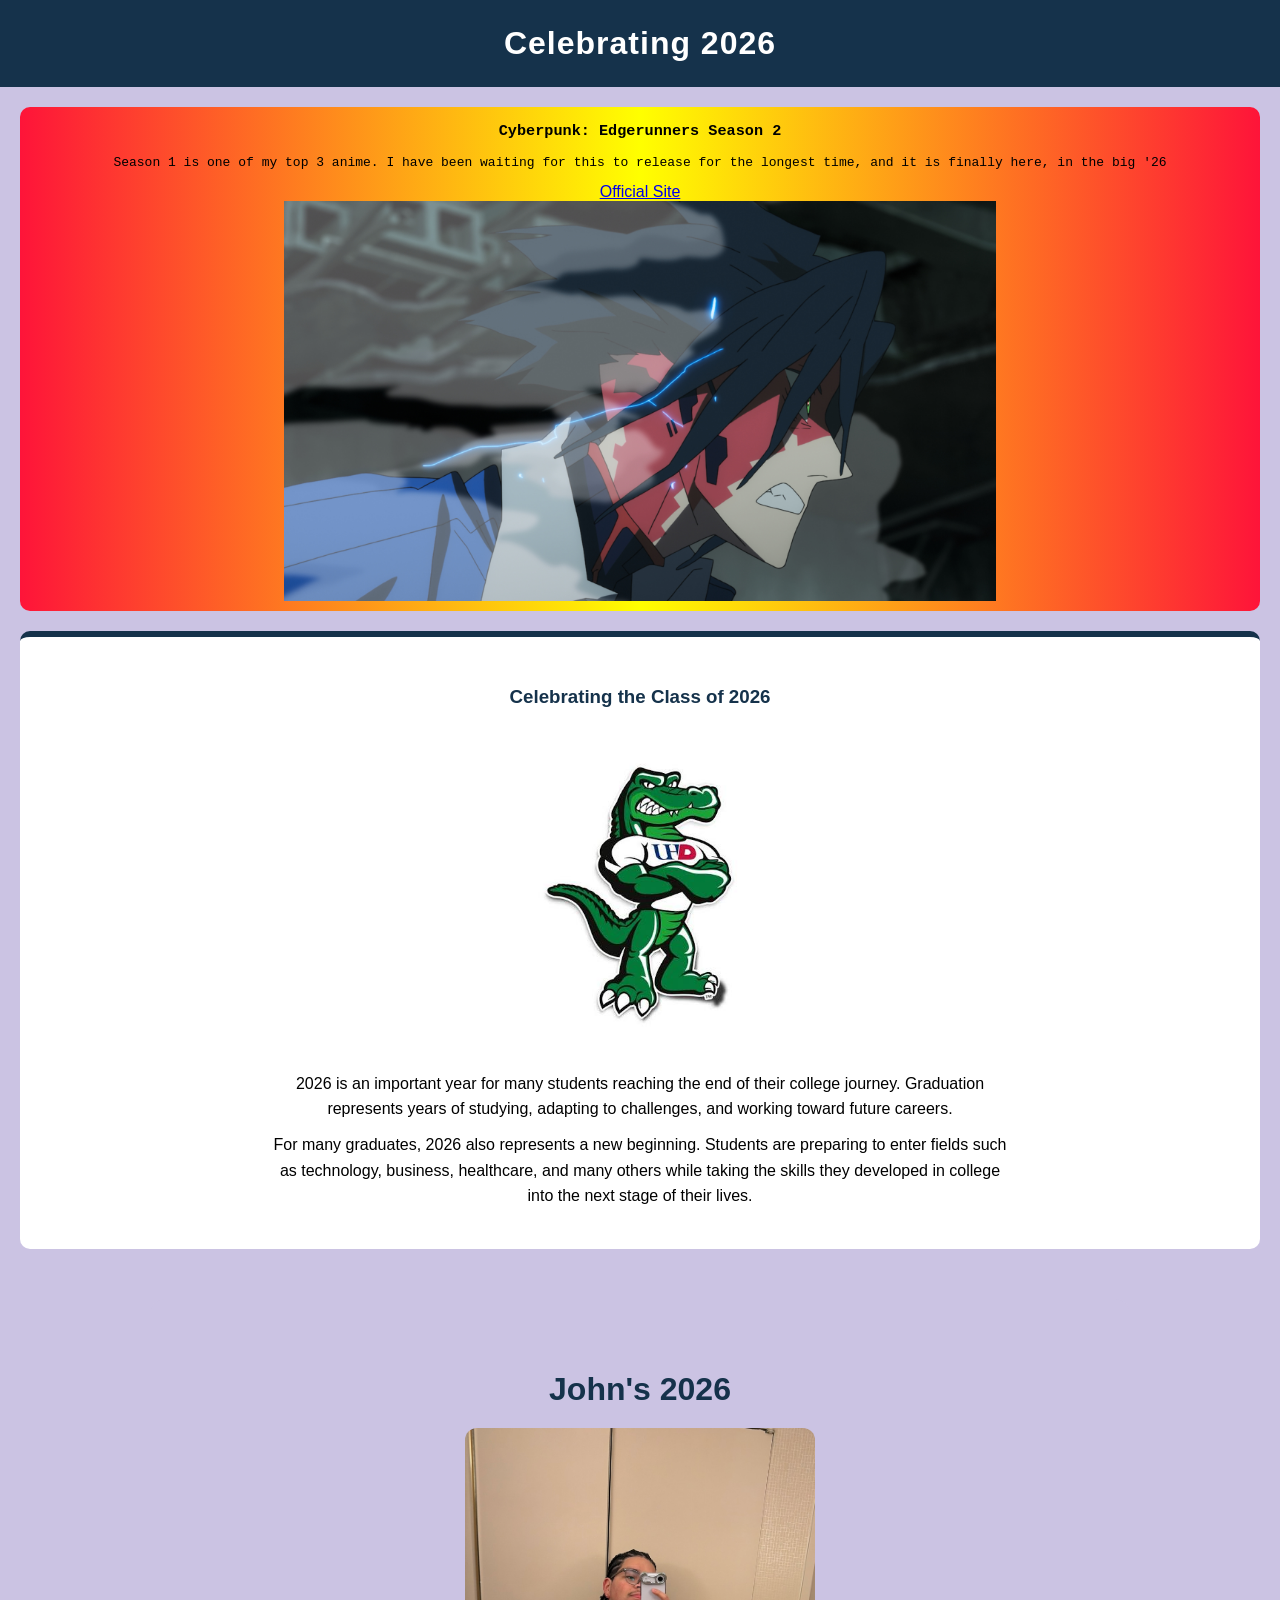
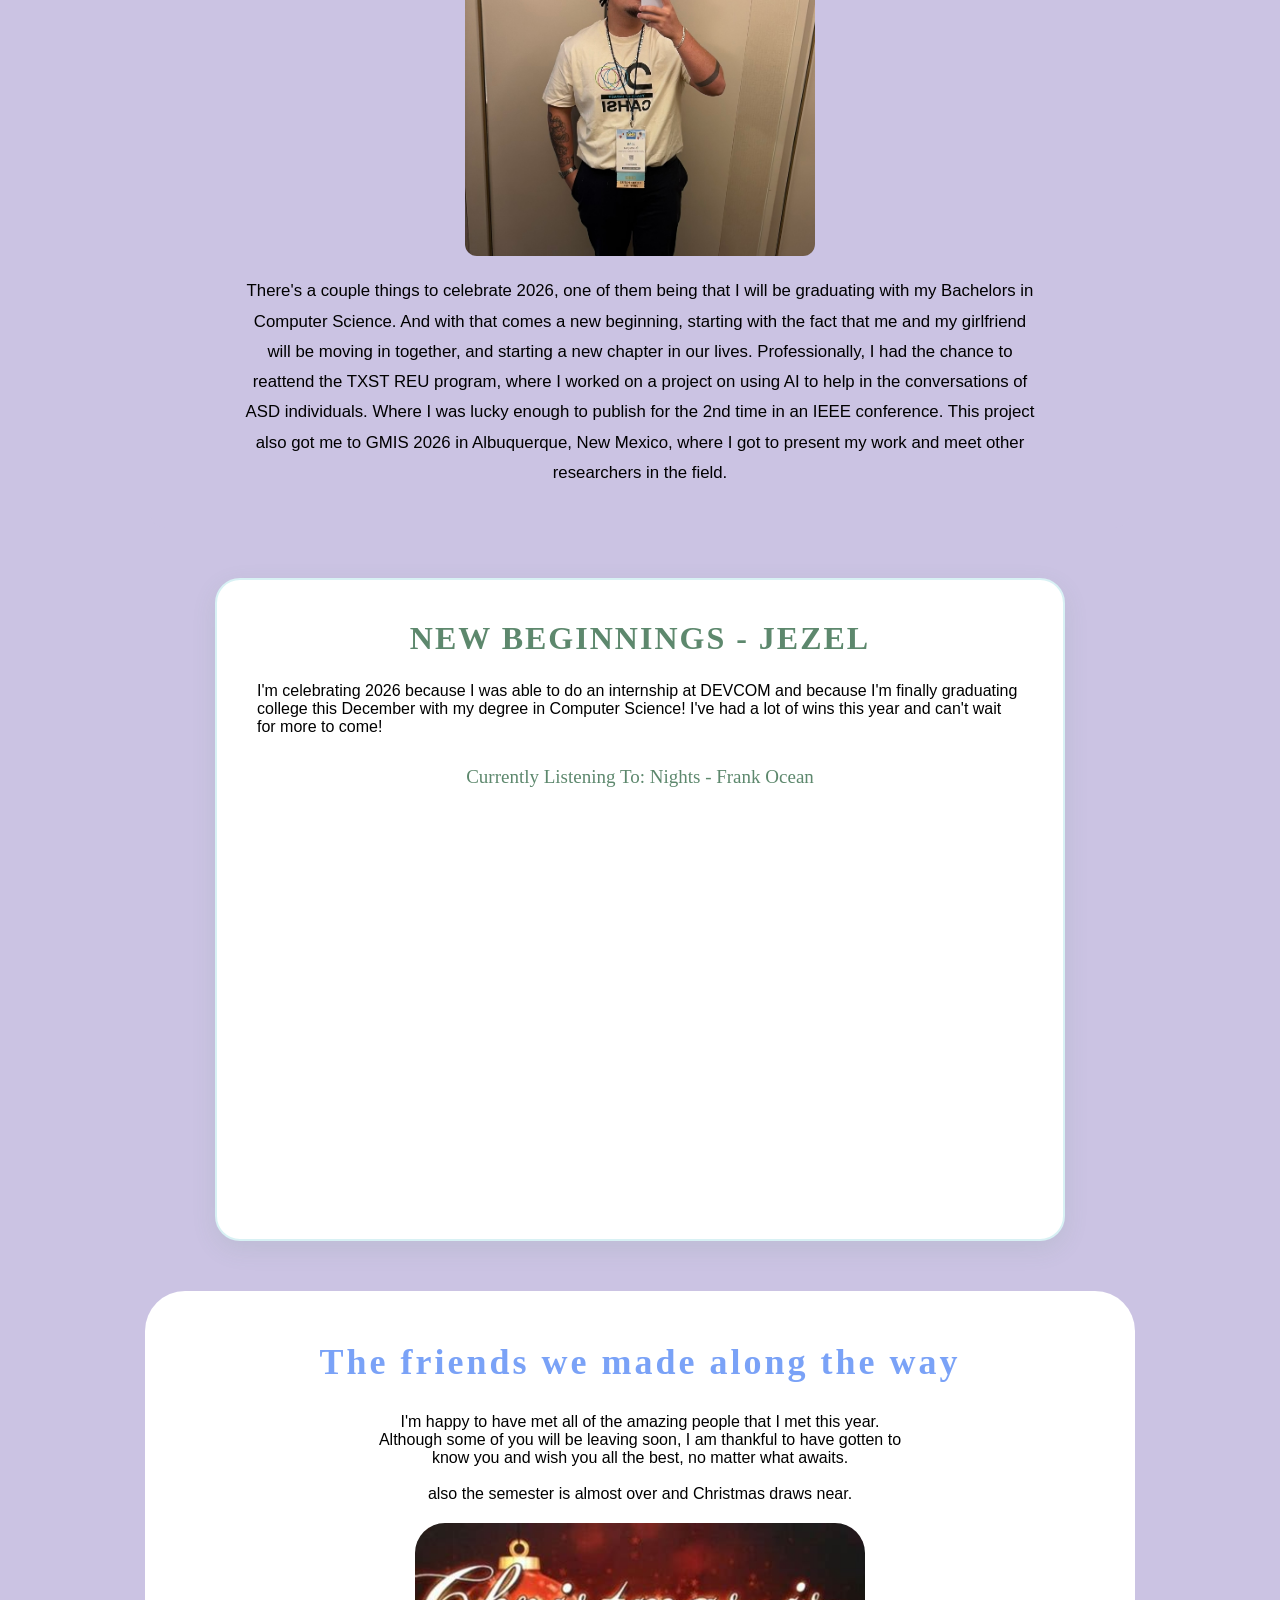
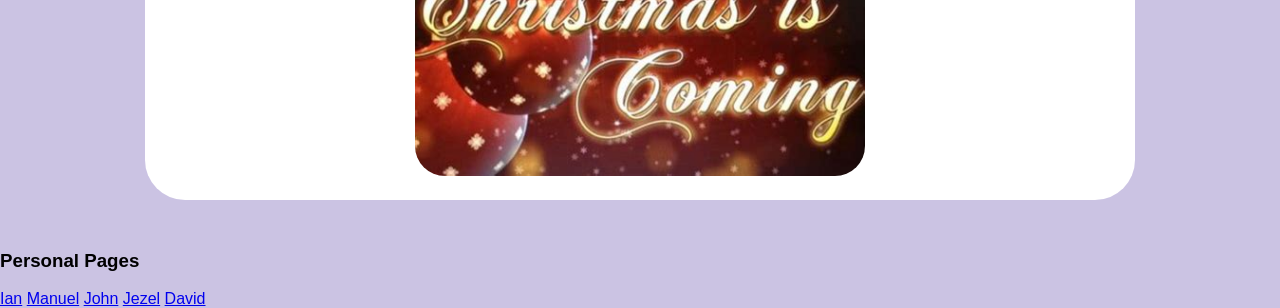
==== commit b34b7ffd: "added my section to main page the friends we made along the way" ====
--- a/index.html
+++ b/index.html
@@ -99,6 +99,19 @@
 
 </section>
 
+<section id="friendsSection">
+  <h2 id="friendsTitle">The friends we made along the way</h2>
+  <p id="friendsParagraph">
+    I'm happy to have met all of the amazing people that I met this year.<br>
+    Although some of you will be leaving soon,
+    I am thankful to have gotten to know you and wish you all the best,
+    no matter what awaits.<br><br>
+    also the semester is almost over and Christmas draws near.
+  </p>
+  <img src="images/christmas.jpg"; class="christmasImg">
+</section>
+
+
 <div id="personal_pages">
     <h3>Personal Pages</h3>
 
--- a/css/main.css
+++ b/css/main.css
@@ -39,51 +39,6 @@
     display: block;
     margin-left: auto;
     margin-right: auto;
-}
-#graduation_section {
-    background-color: #CBC3E3;
-    padding: 30px;
-    text-align: center;
-    border-top: 6px solid #15324b;
-}
-#graduation_title {
-    color: #15324b;
-}
-
-.graduation_image {
-    width: 300px;
-    max-width: 90%;
-    border-radius: 10px;
-    margin: 15px 0;
-}
-
-#graduation_section p {
-    max-width: 750px;
-    margin: 10px auto;
-    line-height: 1.6;
-}
-
-#personal_pages {
-    background-color: #15324b;
-    color: white;
-    text-align: center;
-    padding: 20px;
-    margin: 20px;
-    border-radius: 10px;
-}
-
-#personal_pages h3 {
-    margin-top: 0;
-}
-
-#personal_pages a {
-    display: inline-block;
-    background-color: white;
-    color: #15324b;
-    text-decoration: none;
-    padding: 10px 18px;
-    margin: 5px;
-    border-radius: 6px;
 }
 
 #personal_pages a:hover {
@@ -138,3 +93,29 @@
     margin: 0 0 25px 0;
     box-shadow: none;
 }
+
+#friendsSection {
+  max-width: 950px;
+  padding: 20px;
+  margin: 50px auto;
+  border-radius: 40px;
+  background-color: #FFFFFF;
+  text-align: center;
+}
+#friendsTitle {
+  text-align: center;
+  font-size: 36px;
+  font-weight: bold;
+  color: #7AA2F7;
+  letter-spacing: 3px;
+  font-family: "Times New Roman";
+}
+#friendsParagraph {
+  text-align: center;
+  max-width: 550px;
+  margin: 20px auto;
+}
+.christmasImg {
+  width: 450px;
+  border-radius: 30px;
+}
--- a/css/manuel_section.css
+++ b/css/manuel_section.css
@@ -0,0 +1,25 @@
+/* Manuel's section - Celebrating the Class of 2026 */
+
+#graduation_section {
+    background-color: white;
+    padding: 30px;
+    text-align: center;
+    border-top: 6px solid #15324b;
+}
+
+#graduation_title {
+    color: #15324b;
+}
+
+.graduation_image {
+    width: 300px;
+    max-width: 90%;
+    border-radius: 10px;
+    margin: 15px 0;
+}
+
+#graduation_section p {
+    max-width: 750px;
+    margin: 10px auto;
+    line-height: 1.6;
+}
